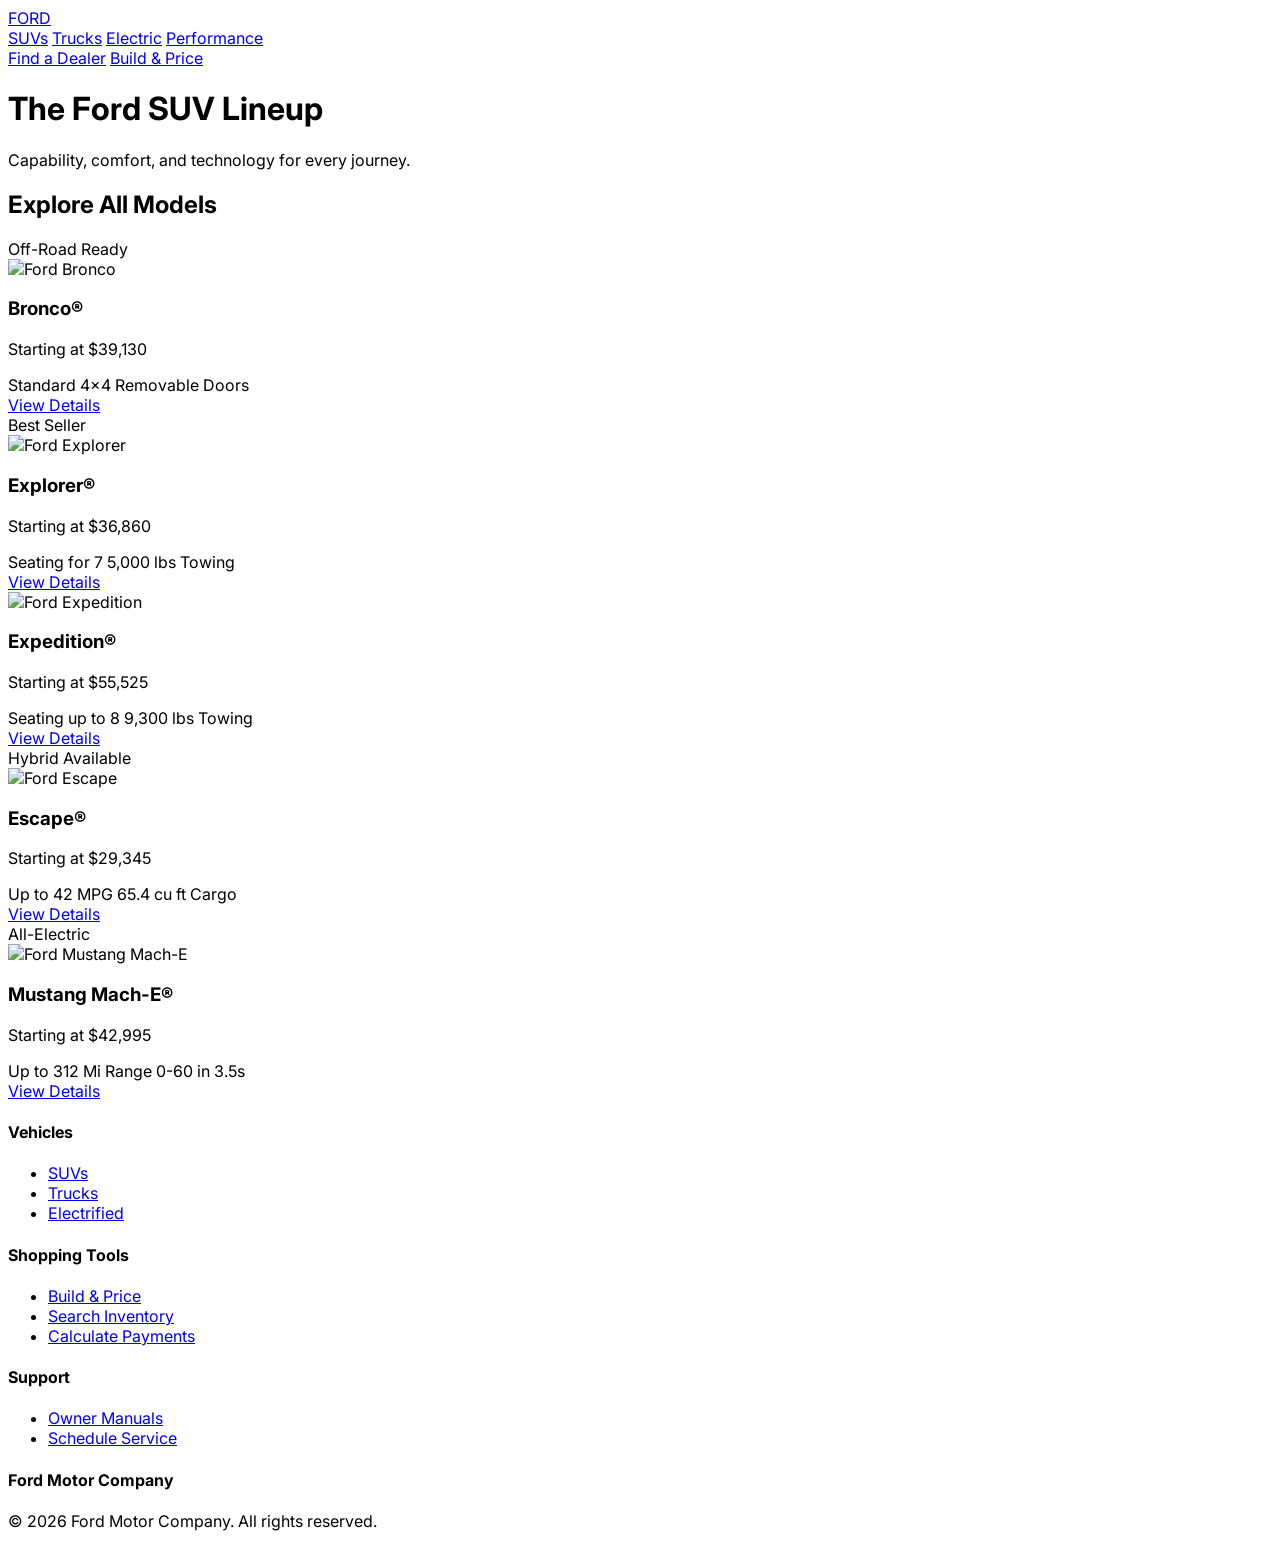
==== suvs.html @ 111056d7 "Update suvs.html" ====
<!DOCTYPE html>
<html lang="en">
<head>
    <meta charset="UTF-8">
    <meta name="viewport" content="width=device-width, initial-scale=1.0">
    <title>Ford SUVs | Built for Adventure</title>
    <script src="https://cdn.tailwindcss.com"></script>
    <link rel="stylesheet" href="styles.css">
    <link href="https://fonts.googleapis.com/css2?family=Inter:wght@400;600;800&display=swap" rel="stylesheet">
    <style>
        body { font-family: 'Inter', sans-serif; }
    </style>
</head>
<body class="bg-gray-50 antialiased overflow-x-hidden">

    <nav id="navbar" class="fixed w-full z-50 transition-all duration-300 bg-transparent text-white py-4 px-8">
        <div class="max-w-7xl mx-auto flex justify-between items-center">
            <a href="index.html" class="text-2xl font-black tracking-tighter uppercase cursor-pointer">FORD</a>
            <div class="hidden md:flex space-x-8 font-semibold text-sm">
                <a href="suvs.html" class="text-blue-400 transition">SUVs</a>
                <a href="index.html#vehicles" class="hover:text-blue-400 transition">Trucks</a>
                <a href="#" class="hover:text-blue-400 transition">Electric</a>
                <a href="#" class="hover:text-blue-400 transition">Performance</a>
            </div>
            <div class="space-x-4">
                <a href="#" class="hidden md:inline-block font-semibold text-sm hover:text-blue-400 transition">Find a Dealer</a>
                <a href="#" class="bg-blue-700 hover:bg-blue-600 text-white px-6 py-2 rounded font-bold transition">Build & Price</a>
            </div>
        </div>
    </nav>

    <header class="relative h-[60vh] flex items-center justify-center text-center overflow-hidden">
        <div class="absolute inset-0 z-0 bg-cover bg-center bg-no-repeat hero-zoom" style="background-image: url('https://upload.wikimedia.org/wikipedia/commons/thumb/1/11/2021_Ford_Bronco_Outer_Banks_in_Cyber_Orange%2C_front_right.jpg/1200px-2021_Ford_Bronco_Outer_Banks_in_Cyber_Orange%2C_front_right.jpg');"></div>
        <div class="absolute inset-0 bg-black bg-opacity-60 z-10"></div> 
        
        <div class="relative z-20 text-white max-w-4xl px-4 fade-in-up mt-16">
            <h1 class="text-5xl md:text-6xl font-black uppercase tracking-tight mb-4">The Ford SUV Lineup</h1>
            <p class="text-lg md:text-xl text-gray-200">Capability, comfort, and technology for every journey.</p>
        </div>
    </header>

    <section class="py-20 px-8 max-w-7xl mx-auto">
        <div class="mb-12 border-b-2 border-gray-200 pb-4">
            <h2 class="text-3xl font-black text-gray-900 uppercase">Explore All Models</h2>
        </div>

        <div class="grid grid-cols-1 md:grid-cols-3 gap-8">
            
            <div class="bg-white rounded-lg shadow-lg overflow-hidden group">
                <div class="h-64 overflow-hidden bg-gray-200 relative">
                    <div class="absolute top-4 left-4 bg-orange-600 text-white text-xs font-bold px-3 py-1 rounded uppercase z-10">Off-Road Ready</div>
                    <img src="https://upload.wikimedia.org/wikipedia/commons/thumb/1/11/2021_Ford_Bronco_Outer_Banks_in_Cyber_Orange%2C_front_right.jpg/800px-2021_Ford_Bronco_Outer_Banks_in_Cyber_Orange%2C_front_right.jpg" alt="Ford Bronco" class="w-full h-full object-cover group-hover:scale-105 transition duration-500">
                </div>
                <div class="p-6">
                    <h3 class="text-2xl font-bold mb-1">Bronco®</h3>
                    <p class="text-gray-500 text-sm mb-4">Starting at $39,130</p>
                    <div class="flex justify-between text-sm font-semibold text-gray-700 border-t border-b py-3 mb-4">
                        <span>Standard 4x4</span>
                        <span>Removable Doors</span>
                    </div>
                    <a href="#" class="block w-full text-center bg-gray-900 hover:bg-black text-white py-3 rounded font-bold transition">View Details</a>
                </div>
            </div>

            <div class="bg-white rounded-lg shadow-lg overflow-hidden group">
                <div class="h-64 overflow-hidden bg-gray-200 relative">
                    <div class="absolute top-4 left-4 bg-blue-700 text-white text-xs font-bold px-3 py-1 rounded uppercase z-10">Best Seller</div>
                    <img src="https://upload.wikimedia.org/wikipedia/commons/thumb/8/87/2020_Ford_Explorer_XLT_Front_2.jpg/800px-2020_Ford_Explorer_XLT_Front_2.jpg" alt="Ford Explorer" class="w-full h-full object-cover group-hover:scale-105 transition duration-500">
                </div>
                <div class="p-6">
                    <h3 class="text-2xl font-bold mb-1">Explorer®</h3>
                    <p class="text-gray-500 text-sm mb-4">Starting at $36,860</p>
                    <div class="flex justify-between text-sm font-semibold text-gray-700 border-t border-b py-3 mb-4">
                        <span>Seating for 7</span>
                        <span>5,000 lbs Towing</span>
                    </div>
                    <a href="#" class="block w-full text-center bg-gray-900 hover:bg-black text-white py-3 rounded font-bold transition">View Details</a>
                </div>
            </div>

            <div class="bg-white rounded-lg shadow-lg overflow-hidden group">
                <div class="h-64 overflow-hidden bg-gray-200">
                    <img src="https://upload.wikimedia.org/wikipedia/commons/thumb/c/ca/2018_Ford_Expedition_Max_Limited.jpg/800px-2018_Ford_Expedition_Max_Limited.jpg" alt="Ford Expedition" class="w-full h-full object-cover group-hover:scale-105 transition duration-500">
                </div>
                <div class="p-6">
                    <h3 class="text-2xl font-bold mb-1">Expedition®</h3>
                    <p class="text-gray-500 text-sm mb-4">Starting at $55,525</p>
                    <div class="flex justify-between text-sm font-semibold text-gray-700 border-t border-b py-3 mb-4">
                        <span>Seating up to 8</span>
                        <span>9,300 lbs Towing</span>
                    </div>
                    <a href="#" class="block w-full text-center bg-gray-900 hover:bg-black text-white py-3 rounded font-bold transition">View Details</a>
                </div>
            </div>

            <div class="bg-white rounded-lg shadow-lg overflow-hidden group">
                <div class="h-64 overflow-hidden bg-gray-200 relative">
                    <div class="absolute top-4 left-4 bg-green-600 text-white text-xs font-bold px-3 py-1 rounded uppercase z-10">Hybrid Available</div>
                    <img src="https://upload.wikimedia.org/wikipedia/commons/thumb/4/4b/2020_Ford_Escape_Titanium_AWD%2C_Front_Left%2C_10-18-2020.jpg/800px-2020_Ford_Escape_Titanium_AWD%2C_Front_Left%2C_10-18-2020.jpg" alt="Ford Escape" class="w-full h-full object-cover group-hover:scale-105 transition duration-500">
                </div>
                <div class="p-6">
                    <h3 class="text-2xl font-bold mb-1">Escape®</h3>
                    <p class="text-gray-500 text-sm mb-4">Starting at $29,345</p>
                    <div class="flex justify-between text-sm font-semibold text-gray-700 border-t border-b py-3 mb-4">
                        <span>Up to 42 MPG</span>
                        <span>65.4 cu ft Cargo</span>
                    </div>
                    <a href="#" class="block w-full text-center bg-gray-900 hover:bg-black text-white py-3 rounded font-bold transition">View Details</a>
                </div>
            </div>

            <div class="bg-white rounded-lg shadow-lg overflow-hidden group">
                <div class="h-64 overflow-hidden bg-gray-200 relative">
                    <div class="absolute top-4 left-4 bg-blue-500 text-white text-xs font-bold px-3 py-1 rounded uppercase z-10">All-Electric</div>
                    <img src="https://upload.wikimedia.org/wikipedia/commons/thumb/9/91/2021_Ford_Mustang_Mach-E_First_Edition_AWD%2C_front_11.6.21.jpg/800px-2021_Ford_Mustang_Mach-E_First_Edition_AWD%2C_front_11.6.21.jpg" alt="Ford Mustang Mach-E" class="w-full h-full object-cover group-hover:scale-105 transition duration-500">
                </div>
                <div class="p-6">
                    <h3 class="text-2xl font-bold mb-1">Mustang Mach-E®</h3>
                    <p class="text-gray-500 text-sm mb-4">Starting at $42,995</p>
                    <div class="flex justify-between text-sm font-semibold text-gray-700 border-t border-b py-3 mb-4">
                        <span>Up to 312 Mi Range</span>
                        <span>0-60 in 3.5s</span>
                    </div>
                    <a href="#" class="block w-full text-center bg-gray-900 hover:bg-black text-white py-3 rounded font-bold transition">View Details</a>
                </div>
            </div>

        </div>
    </section>

    <footer class="bg-black text-white py-12 px-8">
        <div class="max-w-7xl mx-auto grid grid-cols-1 md:grid-cols-4 gap-8 mb-8 text-sm">
            <div>
                <h4 class="font-bold mb-4 uppercase text-gray-400">Vehicles</h4>
                <ul class="space-y-2">
                    <li><a href="suvs.html" class="hover:text-blue-400">SUVs</a></li>
                    <li><a href="index.html#vehicles" class="hover:text-blue-400">Trucks</a></li>
                    <li><a href="#" class="hover:text-blue-400">Electrified</a></li>
                </ul>
            </div>
            <div>
                <h4 class="font-bold mb-4 uppercase text-gray-400">Shopping Tools</h4>
                <ul class="space-y-2">
                    <li><a href="#" class="hover:text-blue-400">Build & Price</a></li>
                    <li><a href="#" class="hover:text-blue-400">Search Inventory</a></li>
                    <li><a href="#" class="hover:text-blue-400">Calculate Payments</a></li>
                </ul>
            </div>
            <div>
                <h4 class="font-bold mb-4 uppercase text-gray-400">Support</h4>
                <ul class="space-y-2">
                    <li><a href="#" class="hover:text-blue-400">Owner Manuals</a></li>
                    <li><a href="#" class="hover:text-blue-400">Schedule Service</a></li>
                </ul>
            </div>
            <div>
                <h4 class="font-bold mb-4 uppercase text-gray-400">Ford Motor Company</h4>
                <p class="text-gray-400">© 2026 Ford Motor Company. All rights reserved.</p>
            </div>
        </div>
    </footer>

    <script src="script.js"></script>
</body>
</html>
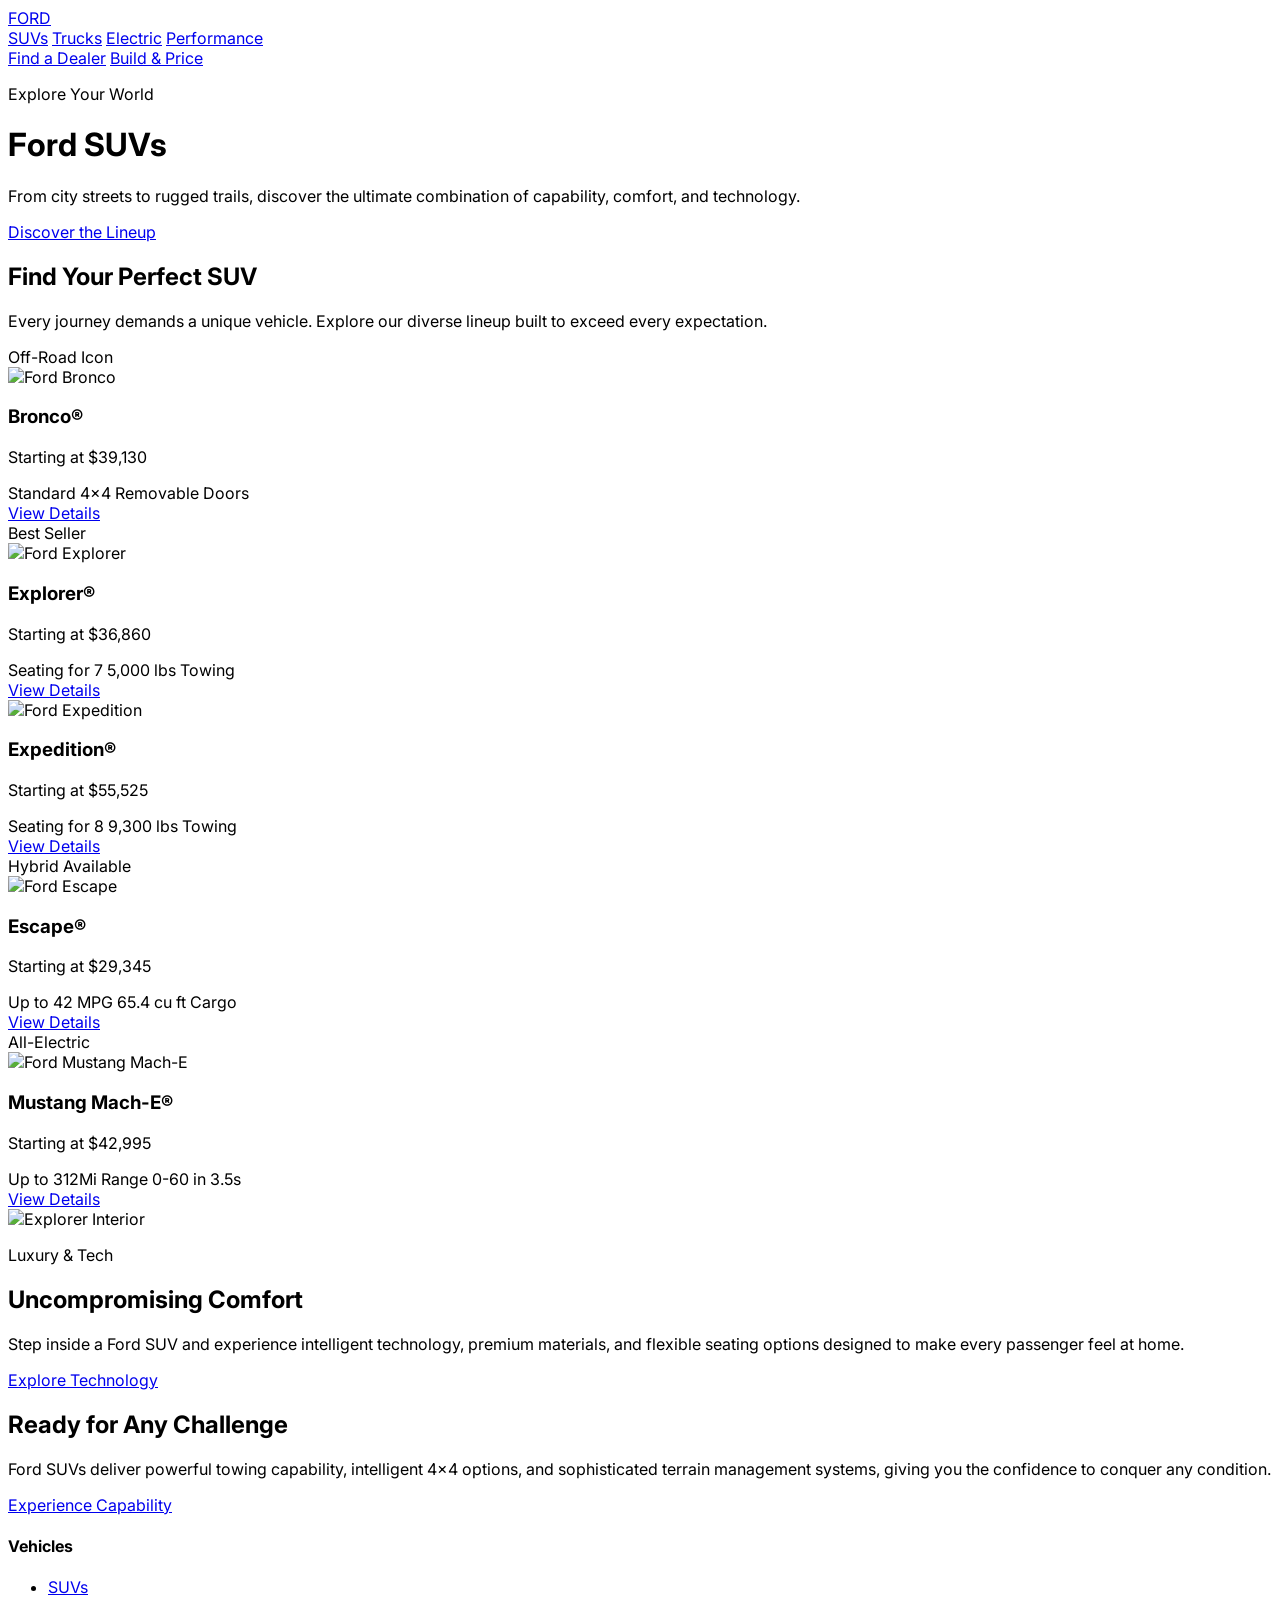
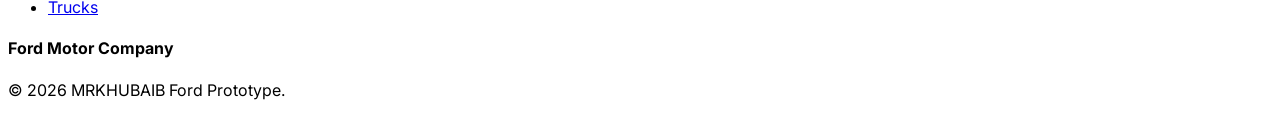
==== commit 979e38ce: "Update suvs.html" ====
--- a/suvs.html
+++ b/suvs.html
@@ -29,137 +29,146 @@
         </div>
     </nav>
 
-    <header class="relative h-[60vh] flex items-center justify-center text-center overflow-hidden">
-        <div class="absolute inset-0 z-0 bg-cover bg-center bg-no-repeat hero-zoom" style="background-image: url('https://upload.wikimedia.org/wikipedia/commons/thumb/1/11/2021_Ford_Bronco_Outer_Banks_in_Cyber_Orange%2C_front_right.jpg/1200px-2021_Ford_Bronco_Outer_Banks_in_Cyber_Orange%2C_front_right.jpg');"></div>
-        <div class="absolute inset-0 bg-black bg-opacity-60 z-10"></div> 
+    <header class="relative h-screen flex items-center justify-center text-center overflow-hidden">
+        <div class="absolute inset-0 z-0 bg-cover bg-center bg-no-repeat hero-zoom" style="background-image: url('images/hero.jpg'); background-color: #111;"></div>
+        <div class="absolute inset-0 bg-black bg-opacity-70 z-10"></div> 
         
         <div class="relative z-20 text-white max-w-4xl px-4 fade-in-up mt-16">
-            <h1 class="text-5xl md:text-6xl font-black uppercase tracking-tight mb-4">The Ford SUV Lineup</h1>
-            <p class="text-lg md:text-xl text-gray-200">Capability, comfort, and technology for every journey.</p>
+            <p class="text-blue-400 font-bold uppercase tracking-widest text-sm mb-3">Explore Your World</p>
+            <h1 class="text-6xl md:text-8xl font-black uppercase tracking-tight mb-4 leading-tight">Ford SUVs</h1>
+            <p class="text-lg md:text-2xl text-gray-200 mb-10 max-w-xl mx-auto">From city streets to rugged trails, discover the ultimate combination of capability, comfort, and technology.</p>
+            <a href="#catalog" class="inline-block border-2 border-white hover:bg-white hover:text-black text-white px-10 py-4 rounded-full font-bold text-lg transition">Discover the Lineup</a>
         </div>
     </header>
 
-    <section class="py-20 px-8 max-w-7xl mx-auto">
-        <div class="mb-12 border-b-2 border-gray-200 pb-4">
-            <h2 class="text-3xl font-black text-gray-900 uppercase">Explore All Models</h2>
+    <section id="catalog" class="py-24 px-8 max-w-7xl mx-auto">
+        <div class="mb-16 text-center max-w-2xl mx-auto">
+            <h2 class="text-4xl font-black text-gray-900 uppercase">Find Your Perfect SUV</h2>
+            <p class="text-gray-600 mt-3 text-lg">Every journey demands a unique vehicle. Explore our diverse lineup built to exceed every expectation.</p>
         </div>
 
-        <div class="grid grid-cols-1 md:grid-cols-3 gap-8">
+        <div class="grid grid-cols-1 md:grid-cols-2 lg:grid-cols-3 gap-10">
             
-            <div class="bg-white rounded-lg shadow-lg overflow-hidden group">
-                <div class="h-64 overflow-hidden bg-gray-200 relative">
-                    <div class="absolute top-4 left-4 bg-orange-600 text-white text-xs font-bold px-3 py-1 rounded uppercase z-10">Off-Road Ready</div>
-                    <img src="https://upload.wikimedia.org/wikipedia/commons/thumb/1/11/2021_Ford_Bronco_Outer_Banks_in_Cyber_Orange%2C_front_right.jpg/800px-2021_Ford_Bronco_Outer_Banks_in_Cyber_Orange%2C_front_right.jpg" alt="Ford Bronco" class="w-full h-full object-cover group-hover:scale-105 transition duration-500">
+            <div class="bg-white rounded-lg shadow-xl overflow-hidden border-t-4 border-blue-700 transform hover:shadow-2xl hover:-translate-y-1 transition duration-300 group">
+                <div class="h-64 overflow-hidden relative bg-gray-200">
+                    <div class="absolute top-4 left-4 bg-orange-600 text-white text-xs font-bold px-3 py-1 rounded uppercase z-10">Off-Road Icon</div>
+                    <img src="images/bronco.jpg" alt="Ford Bronco" class="w-full h-full object-cover group-hover:scale-105 transition duration-500">
                 </div>
-                <div class="p-6">
-                    <h3 class="text-2xl font-bold mb-1">Bronco®</h3>
+                <div class="p-8">
+                    <h3 class="text-2xl font-black text-gray-950 mb-1">Bronco®</h3>
                     <p class="text-gray-500 text-sm mb-4">Starting at $39,130</p>
-                    <div class="flex justify-between text-sm font-semibold text-gray-700 border-t border-b py-3 mb-4">
-                        <span>Standard 4x4</span>
-                        <span>Removable Doors</span>
+                    <div class="grid grid-cols-2 gap-x-4 gap-y-3 text-sm font-semibold text-gray-700 py-4 border-t border-gray-100 mb-6">
+                        <span class="flex items-center">Standard 4x4</span>
+                        <span class="flex items-center">Removable Doors</span>
                     </div>
                     <a href="#" class="block w-full text-center bg-gray-900 hover:bg-black text-white py-3 rounded font-bold transition">View Details</a>
                 </div>
             </div>
 
-            <div class="bg-white rounded-lg shadow-lg overflow-hidden group">
-                <div class="h-64 overflow-hidden bg-gray-200 relative">
+            <div class="bg-white rounded-lg shadow-xl overflow-hidden border-t-4 border-blue-700 transform hover:shadow-2xl hover:-translate-y-1 transition duration-300 group">
+                <div class="h-64 overflow-hidden relative bg-gray-200">
                     <div class="absolute top-4 left-4 bg-blue-700 text-white text-xs font-bold px-3 py-1 rounded uppercase z-10">Best Seller</div>
-                    <img src="https://upload.wikimedia.org/wikipedia/commons/thumb/8/87/2020_Ford_Explorer_XLT_Front_2.jpg/800px-2020_Ford_Explorer_XLT_Front_2.jpg" alt="Ford Explorer" class="w-full h-full object-cover group-hover:scale-105 transition duration-500">
+                    <img src="images/explorer.jpg" alt="Ford Explorer" class="w-full h-full object-cover group-hover:scale-105 transition duration-500">
                 </div>
-                <div class="p-6">
-                    <h3 class="text-2xl font-bold mb-1">Explorer®</h3>
+                <div class="p-8">
+                    <h3 class="text-2xl font-black text-gray-950 mb-1">Explorer®</h3>
                     <p class="text-gray-500 text-sm mb-4">Starting at $36,860</p>
-                    <div class="flex justify-between text-sm font-semibold text-gray-700 border-t border-b py-3 mb-4">
-                        <span>Seating for 7</span>
-                        <span>5,000 lbs Towing</span>
+                    <div class="grid grid-cols-2 gap-x-4 gap-y-3 text-sm font-semibold text-gray-700 py-4 border-t border-gray-100 mb-6">
+                        <span class="flex items-center">Seating for 7</span>
+                        <span class="flex items-center">5,000 lbs Towing</span>
                     </div>
                     <a href="#" class="block w-full text-center bg-gray-900 hover:bg-black text-white py-3 rounded font-bold transition">View Details</a>
                 </div>
             </div>
 
-            <div class="bg-white rounded-lg shadow-lg overflow-hidden group">
-                <div class="h-64 overflow-hidden bg-gray-200">
-                    <img src="https://upload.wikimedia.org/wikipedia/commons/thumb/c/ca/2018_Ford_Expedition_Max_Limited.jpg/800px-2018_Ford_Expedition_Max_Limited.jpg" alt="Ford Expedition" class="w-full h-full object-cover group-hover:scale-105 transition duration-500">
+            <div class="bg-white rounded-lg shadow-xl overflow-hidden border-t-4 border-blue-700 transform hover:shadow-2xl hover:-translate-y-1 transition duration-300 group">
+                <div class="h-64 overflow-hidden relative bg-gray-200">
+                    <img src="images/expedition.jpg" alt="Ford Expedition" class="w-full h-full object-cover group-hover:scale-105 transition duration-500">
                 </div>
-                <div class="p-6">
-                    <h3 class="text-2xl font-bold mb-1">Expedition®</h3>
+                <div class="p-8">
+                    <h3 class="text-2xl font-black text-gray-950 mb-1">Expedition®</h3>
                     <p class="text-gray-500 text-sm mb-4">Starting at $55,525</p>
-                    <div class="flex justify-between text-sm font-semibold text-gray-700 border-t border-b py-3 mb-4">
-                        <span>Seating up to 8</span>
-                        <span>9,300 lbs Towing</span>
+                    <div class="grid grid-cols-2 gap-x-4 gap-y-3 text-sm font-semibold text-gray-700 py-4 border-t border-gray-100 mb-6">
+                        <span class="flex items-center">Seating for 8</span>
+                        <span class="flex items-center">9,300 lbs Towing</span>
                     </div>
                     <a href="#" class="block w-full text-center bg-gray-900 hover:bg-black text-white py-3 rounded font-bold transition">View Details</a>
                 </div>
             </div>
 
-            <div class="bg-white rounded-lg shadow-lg overflow-hidden group">
-                <div class="h-64 overflow-hidden bg-gray-200 relative">
+            <div class="bg-white rounded-lg shadow-xl overflow-hidden border-t-4 border-blue-700 transform hover:shadow-2xl hover:-translate-y-1 transition duration-300 group">
+                <div class="h-64 overflow-hidden relative bg-gray-200">
                     <div class="absolute top-4 left-4 bg-green-600 text-white text-xs font-bold px-3 py-1 rounded uppercase z-10">Hybrid Available</div>
-                    <img src="https://upload.wikimedia.org/wikipedia/commons/thumb/4/4b/2020_Ford_Escape_Titanium_AWD%2C_Front_Left%2C_10-18-2020.jpg/800px-2020_Ford_Escape_Titanium_AWD%2C_Front_Left%2C_10-18-2020.jpg" alt="Ford Escape" class="w-full h-full object-cover group-hover:scale-105 transition duration-500">
+                    <img src="images/escape.jpg" alt="Ford Escape" class="w-full h-full object-cover group-hover:scale-105 transition duration-500">
                 </div>
-                <div class="p-6">
-                    <h3 class="text-2xl font-bold mb-1">Escape®</h3>
+                <div class="p-8">
+                    <h3 class="text-2xl font-black text-gray-950 mb-1">Escape®</h3>
                     <p class="text-gray-500 text-sm mb-4">Starting at $29,345</p>
-                    <div class="flex justify-between text-sm font-semibold text-gray-700 border-t border-b py-3 mb-4">
-                        <span>Up to 42 MPG</span>
-                        <span>65.4 cu ft Cargo</span>
+                    <div class="grid grid-cols-2 gap-x-4 gap-y-3 text-sm font-semibold text-gray-700 py-4 border-t border-gray-100 mb-6">
+                        <span class="flex items-center">Up to 42 MPG</span>
+                        <span class="flex items-center">65.4 cu ft Cargo</span>
                     </div>
                     <a href="#" class="block w-full text-center bg-gray-900 hover:bg-black text-white py-3 rounded font-bold transition">View Details</a>
                 </div>
             </div>
 
-            <div class="bg-white rounded-lg shadow-lg overflow-hidden group">
-                <div class="h-64 overflow-hidden bg-gray-200 relative">
+            <div class="bg-white rounded-lg shadow-xl overflow-hidden border-t-4 border-blue-700 transform hover:shadow-2xl hover:-translate-y-1 transition duration-300 group">
+                <div class="h-64 overflow-hidden relative bg-gray-200">
                     <div class="absolute top-4 left-4 bg-blue-500 text-white text-xs font-bold px-3 py-1 rounded uppercase z-10">All-Electric</div>
-                    <img src="https://upload.wikimedia.org/wikipedia/commons/thumb/9/91/2021_Ford_Mustang_Mach-E_First_Edition_AWD%2C_front_11.6.21.jpg/800px-2021_Ford_Mustang_Mach-E_First_Edition_AWD%2C_front_11.6.21.jpg" alt="Ford Mustang Mach-E" class="w-full h-full object-cover group-hover:scale-105 transition duration-500">
+                    <img src="images/mache.jpg" alt="Ford Mustang Mach-E" class="w-full h-full object-cover group-hover:scale-105 transition duration-500">
                 </div>
-                <div class="p-6">
-                    <h3 class="text-2xl font-bold mb-1">Mustang Mach-E®</h3>
+                <div class="p-8">
+                    <h3 class="text-2xl font-black text-gray-950 mb-1">Mustang Mach-E®</h3>
                     <p class="text-gray-500 text-sm mb-4">Starting at $42,995</p>
-                    <div class="flex justify-between text-sm font-semibold text-gray-700 border-t border-b py-3 mb-4">
-                        <span>Up to 312 Mi Range</span>
-                        <span>0-60 in 3.5s</span>
+                    <div class="grid grid-cols-2 gap-x-4 gap-y-3 text-sm font-semibold text-gray-700 py-4 border-t border-gray-100 mb-6">
+                        <span class="flex items-center">Up to 312Mi Range</span>
+                        <span class="flex items-center">0-60 in 3.5s</span>
                     </div>
                     <a href="#" class="block w-full text-center bg-gray-900 hover:bg-black text-white py-3 rounded font-bold transition">View Details</a>
                 </div>
             </div>
-
         </div>
     </section>
 
-    <footer class="bg-black text-white py-12 px-8">
-        <div class="max-w-7xl mx-auto grid grid-cols-1 md:grid-cols-4 gap-8 mb-8 text-sm">
+    <section class="py-24 px-8 bg-gray-950 text-white">
+        <div class="max-w-7xl mx-auto flex flex-col md:flex-row gap-12 items-center">
+            <div class="md:w-1/2 overflow-hidden rounded-xl shadow-2xl bg-gray-800 h-96">
+                <img src="images/interior.jpg" alt="Explorer Interior" class="w-full h-full object-cover transition duration-500 hover:scale-105">
+            </div>
+            <div class="md:w-1/2">
+                <p class="text-blue-400 font-bold uppercase tracking-widest text-sm mb-2">Luxury & Tech</p>
+                <h2 class="text-4xl md:text-5xl font-black uppercase tracking-tight mb-4">Uncompromising Comfort</h2>
+                <p class="text-gray-300 text-lg mb-8">Step inside a Ford SUV and experience intelligent technology, premium materials, and flexible seating options designed to make every passenger feel at home.</p>
+                <a href="#" class="inline-block border-2 border-white hover:bg-white hover:text-black text-white px-8 py-4 rounded-full font-bold text-lg transition">Explore Technology</a>
+            </div>
+        </div>
+    </section>
+
+    <section class="relative py-32 px-8 overflow-hidden">
+         <div class="absolute inset-0 z-0 bg-cover bg-center bg-no-repeat hero-zoom" style="background-image: url('images/performance.jpg'); background-color: #222;"></div>
+         <div class="absolute inset-0 bg-gray-950 bg-opacity-75 z-10"></div>
+         <div class="relative z-20 text-white max-w-4xl mx-auto text-center px-4 fade-in-up">
+            <h2 class="text-5xl md:text-6xl font-black uppercase tracking-tight mb-6">Ready for Any Challenge</h2>
+            <p class="text-gray-200 text-xl mb-12 max-w-2xl mx-auto">Ford SUVs deliver powerful towing capability, intelligent 4x4 options, and sophisticated terrain management systems, giving you the confidence to conquer any condition.</p>
+            <a href="#" class="bg-white hover:bg-gray-200 text-gray-950 px-10 py-4 rounded-full font-bold text-lg transition shadow-xl">Experience Capability</a>
+        </div>
+    </section>
+
+    <footer class="bg-black text-white py-16 px-8">
+        <div class="max-w-7xl mx-auto grid grid-cols-1 md:grid-cols-4 gap-8 mb-12 text-sm">
             <div>
                 <h4 class="font-bold mb-4 uppercase text-gray-400">Vehicles</h4>
                 <ul class="space-y-2">
                     <li><a href="suvs.html" class="hover:text-blue-400">SUVs</a></li>
                     <li><a href="index.html#vehicles" class="hover:text-blue-400">Trucks</a></li>
-                    <li><a href="#" class="hover:text-blue-400">Electrified</a></li>
-                </ul>
-            </div>
-            <div>
-                <h4 class="font-bold mb-4 uppercase text-gray-400">Shopping Tools</h4>
-                <ul class="space-y-2">
-                    <li><a href="#" class="hover:text-blue-400">Build & Price</a></li>
-                    <li><a href="#" class="hover:text-blue-400">Search Inventory</a></li>
-                    <li><a href="#" class="hover:text-blue-400">Calculate Payments</a></li>
-                </ul>
-            </div>
-            <div>
-                <h4 class="font-bold mb-4 uppercase text-gray-400">Support</h4>
-                <ul class="space-y-2">
-                    <li><a href="#" class="hover:text-blue-400">Owner Manuals</a></li>
-                    <li><a href="#" class="hover:text-blue-400">Schedule Service</a></li>
                 </ul>
             </div>
             <div>
                 <h4 class="font-bold mb-4 uppercase text-gray-400">Ford Motor Company</h4>
-                <p class="text-gray-400">© 2026 Ford Motor Company. All rights reserved.</p>
+                <p class="text-gray-400 mt-2">© 2026 MRKHUBAIB Ford Prototype.</p>
             </div>
         </div>
     </footer>
-
     <script src="script.js"></script>
 </body>
 </html>
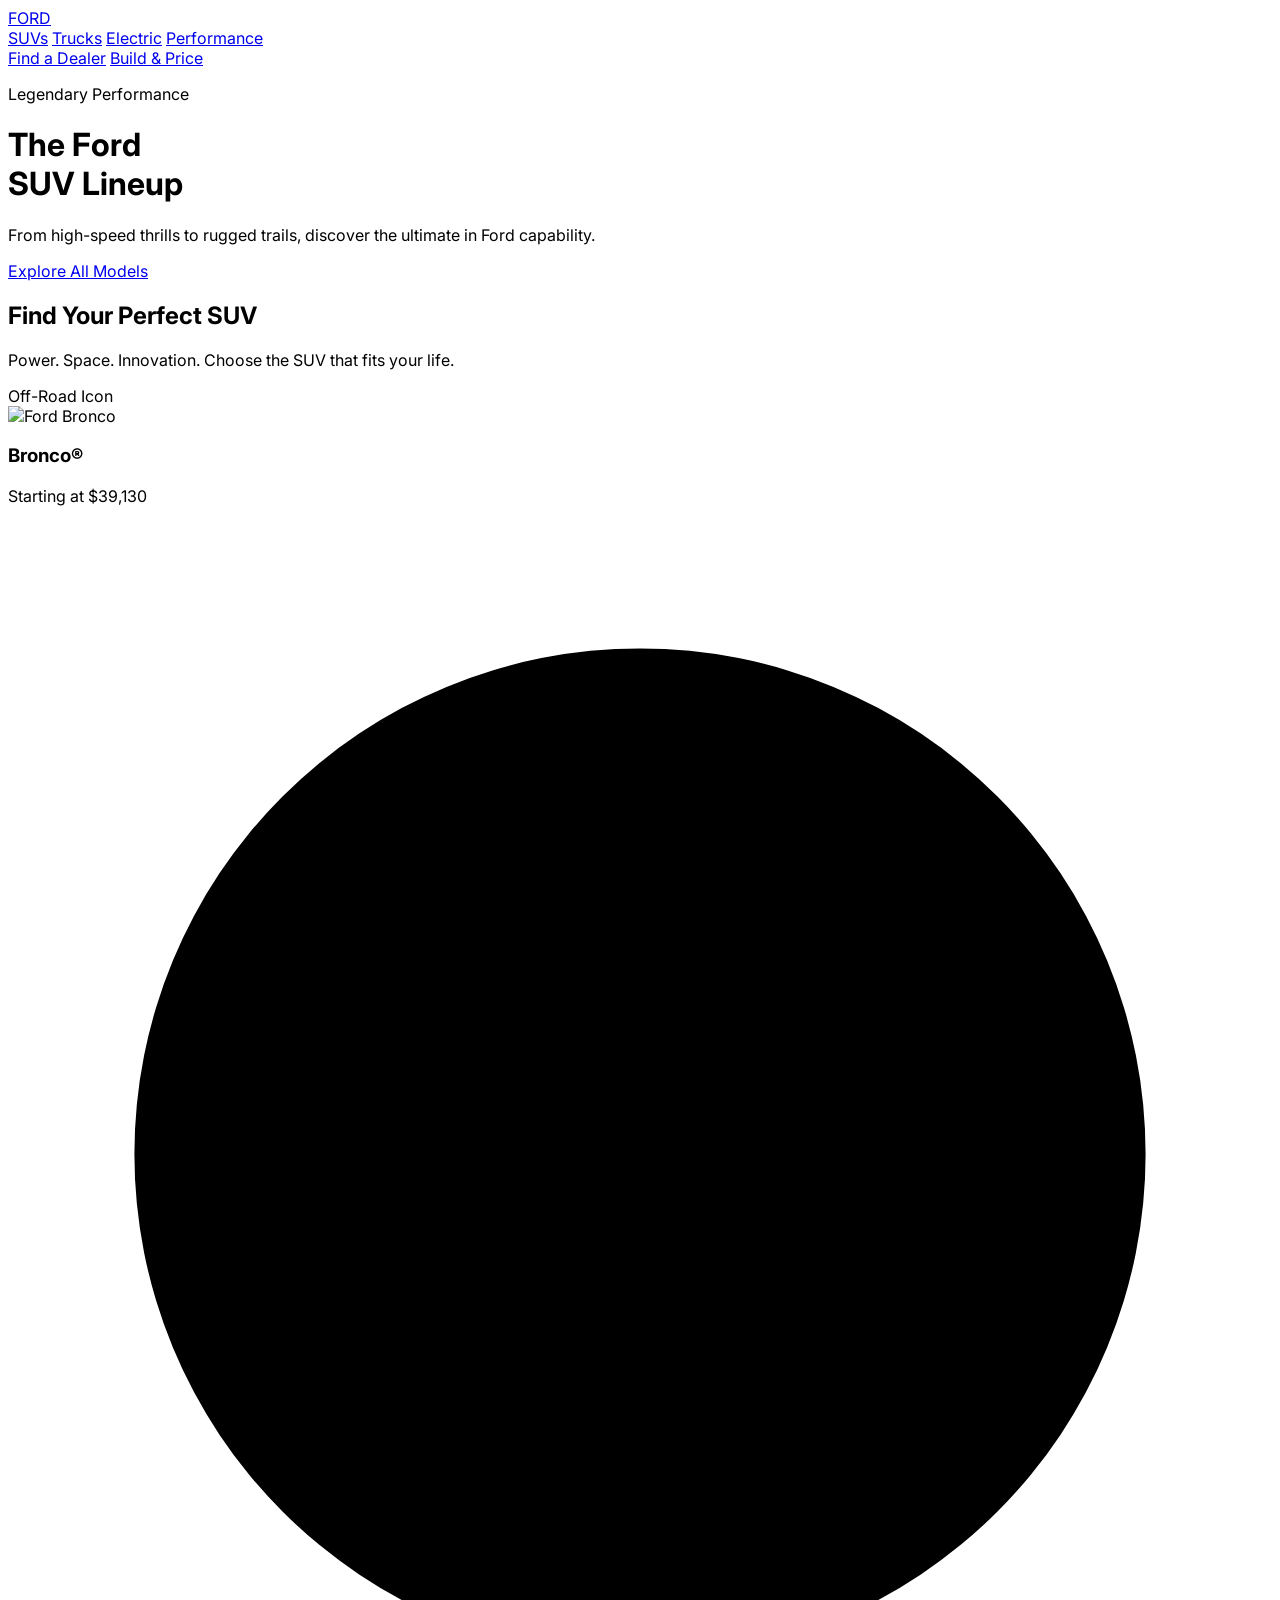
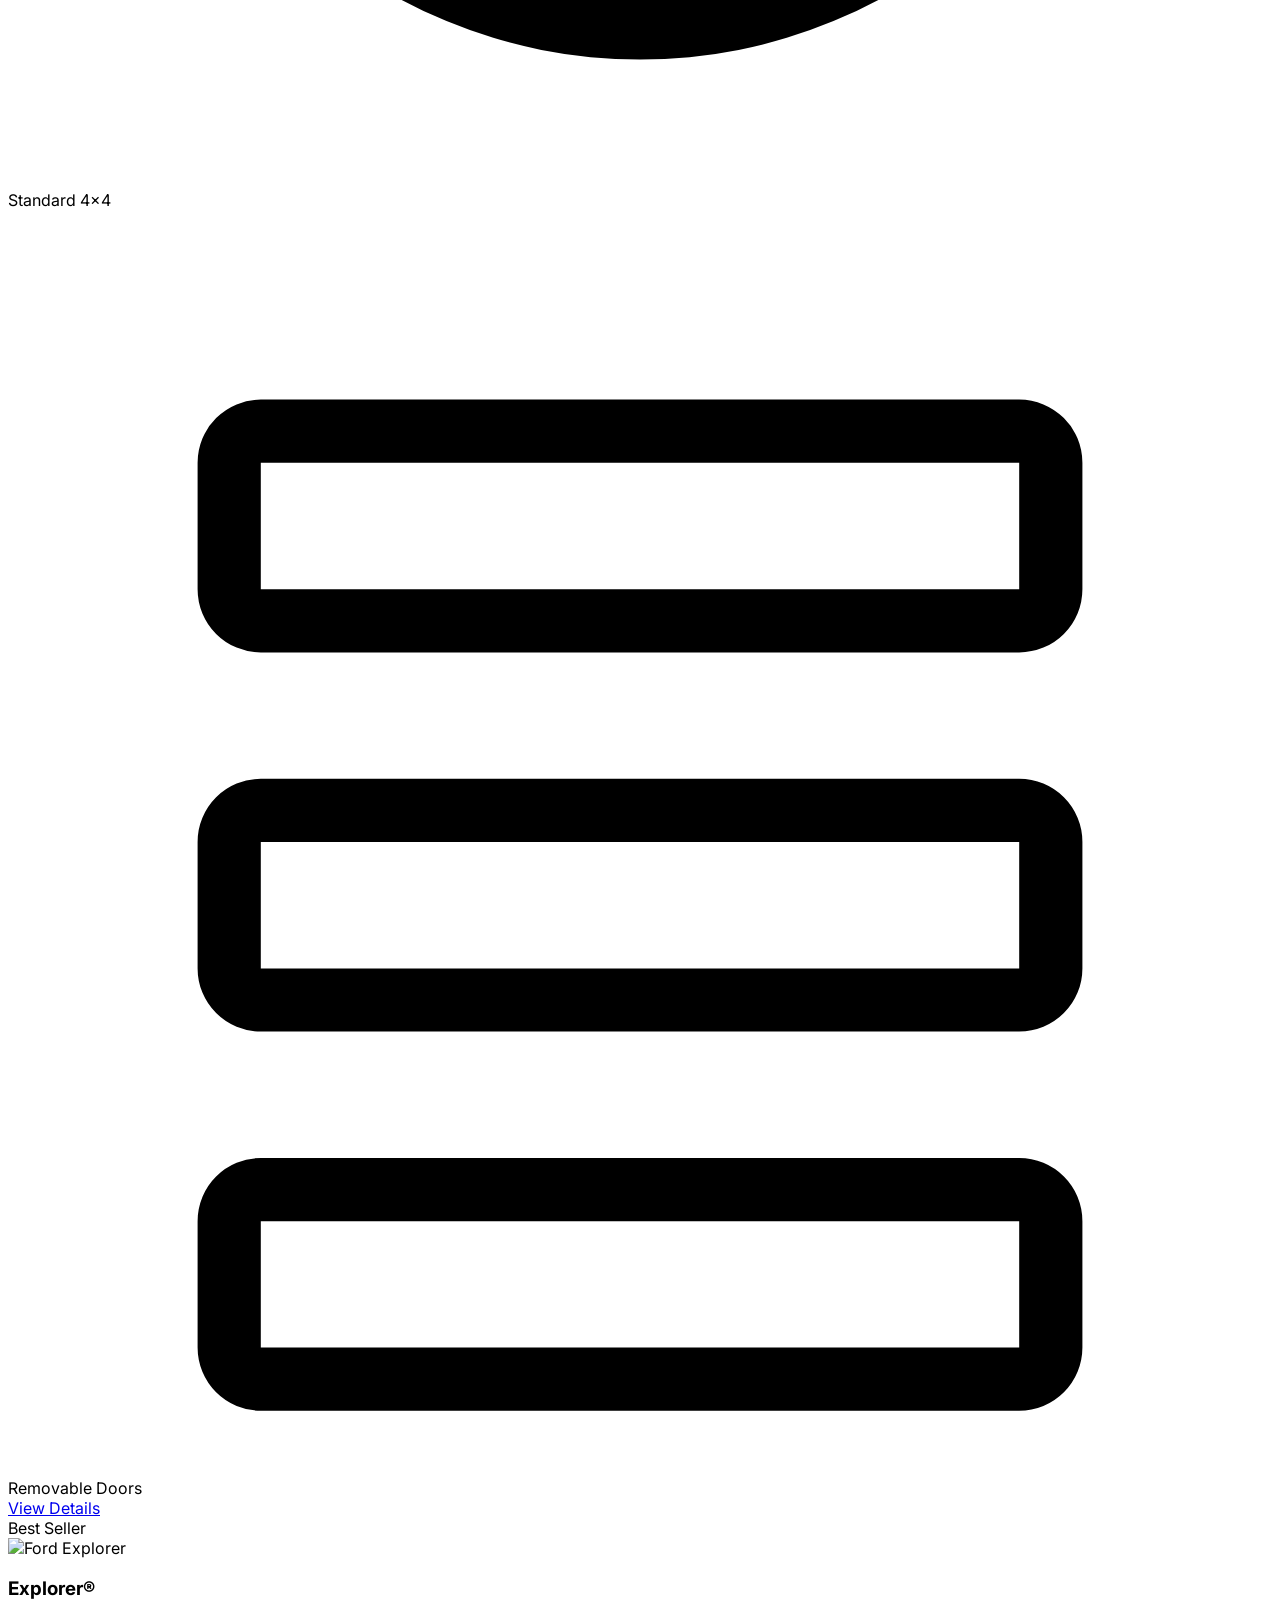
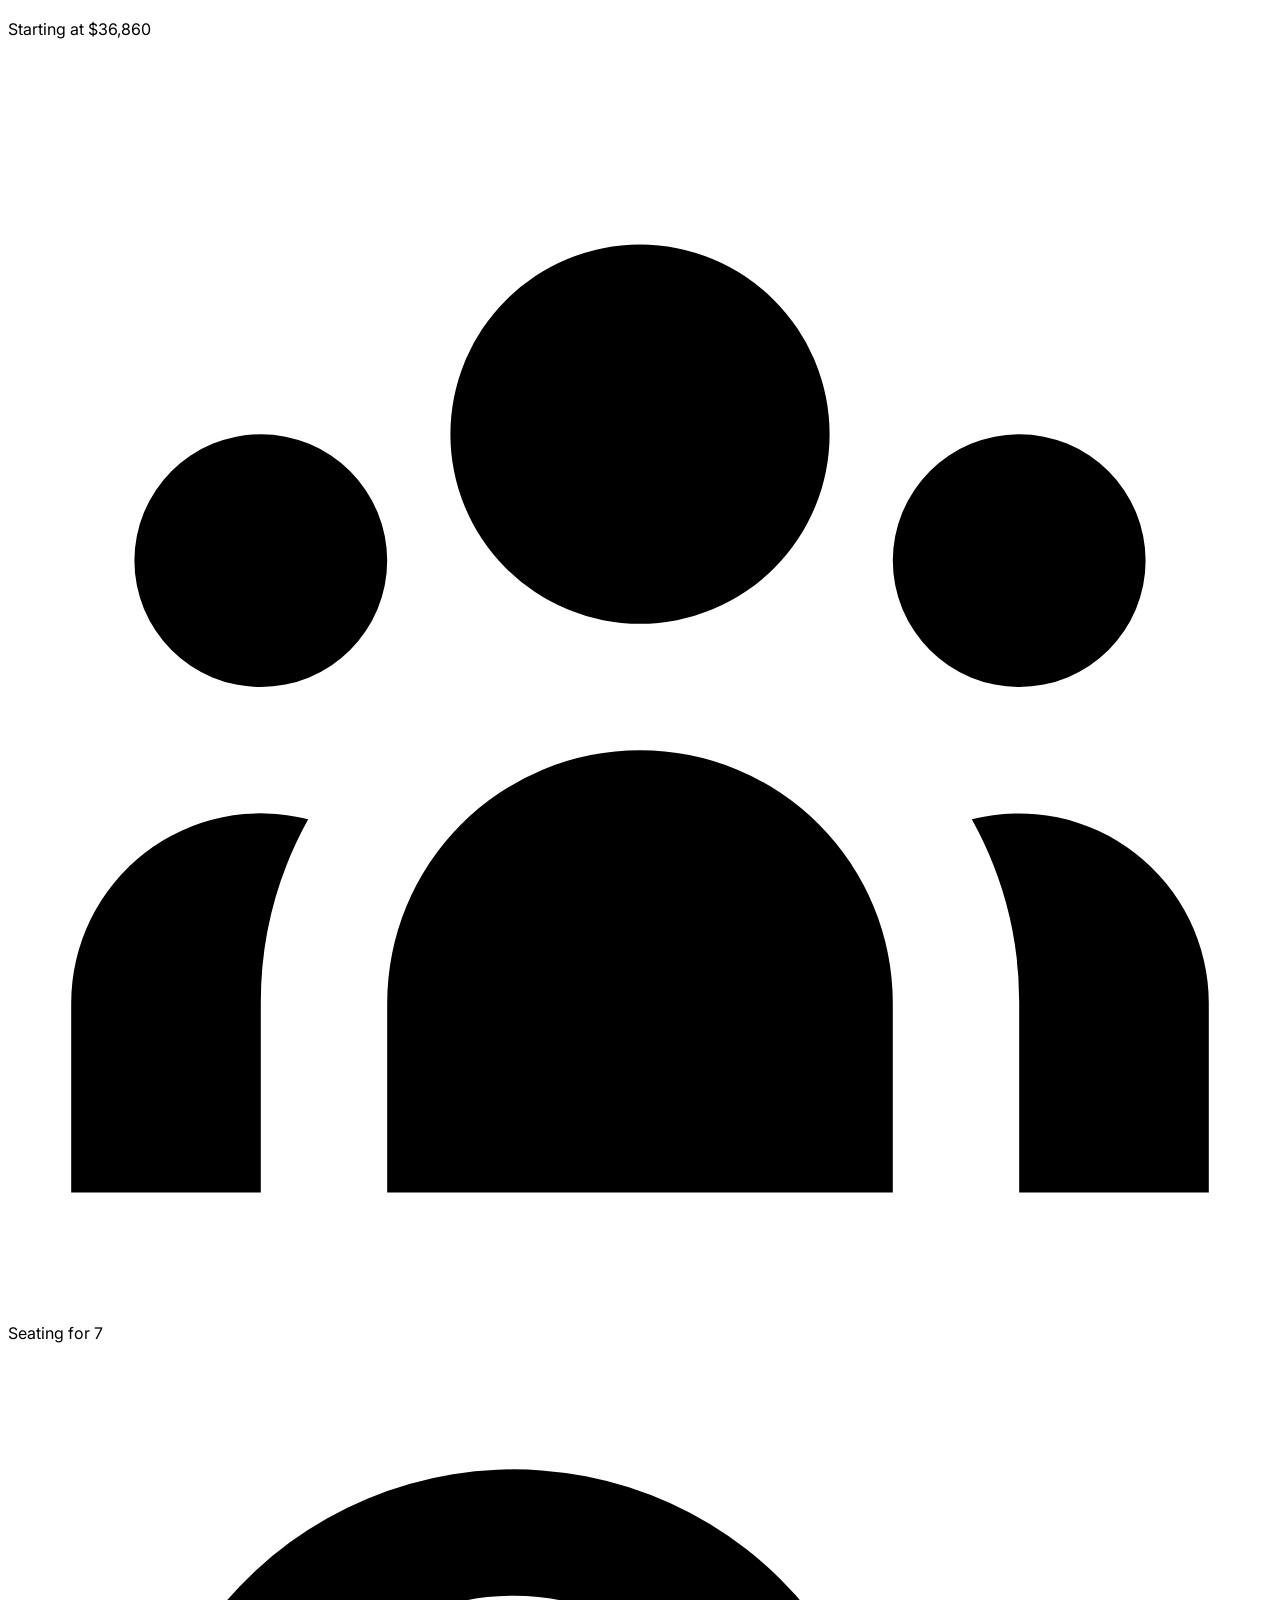
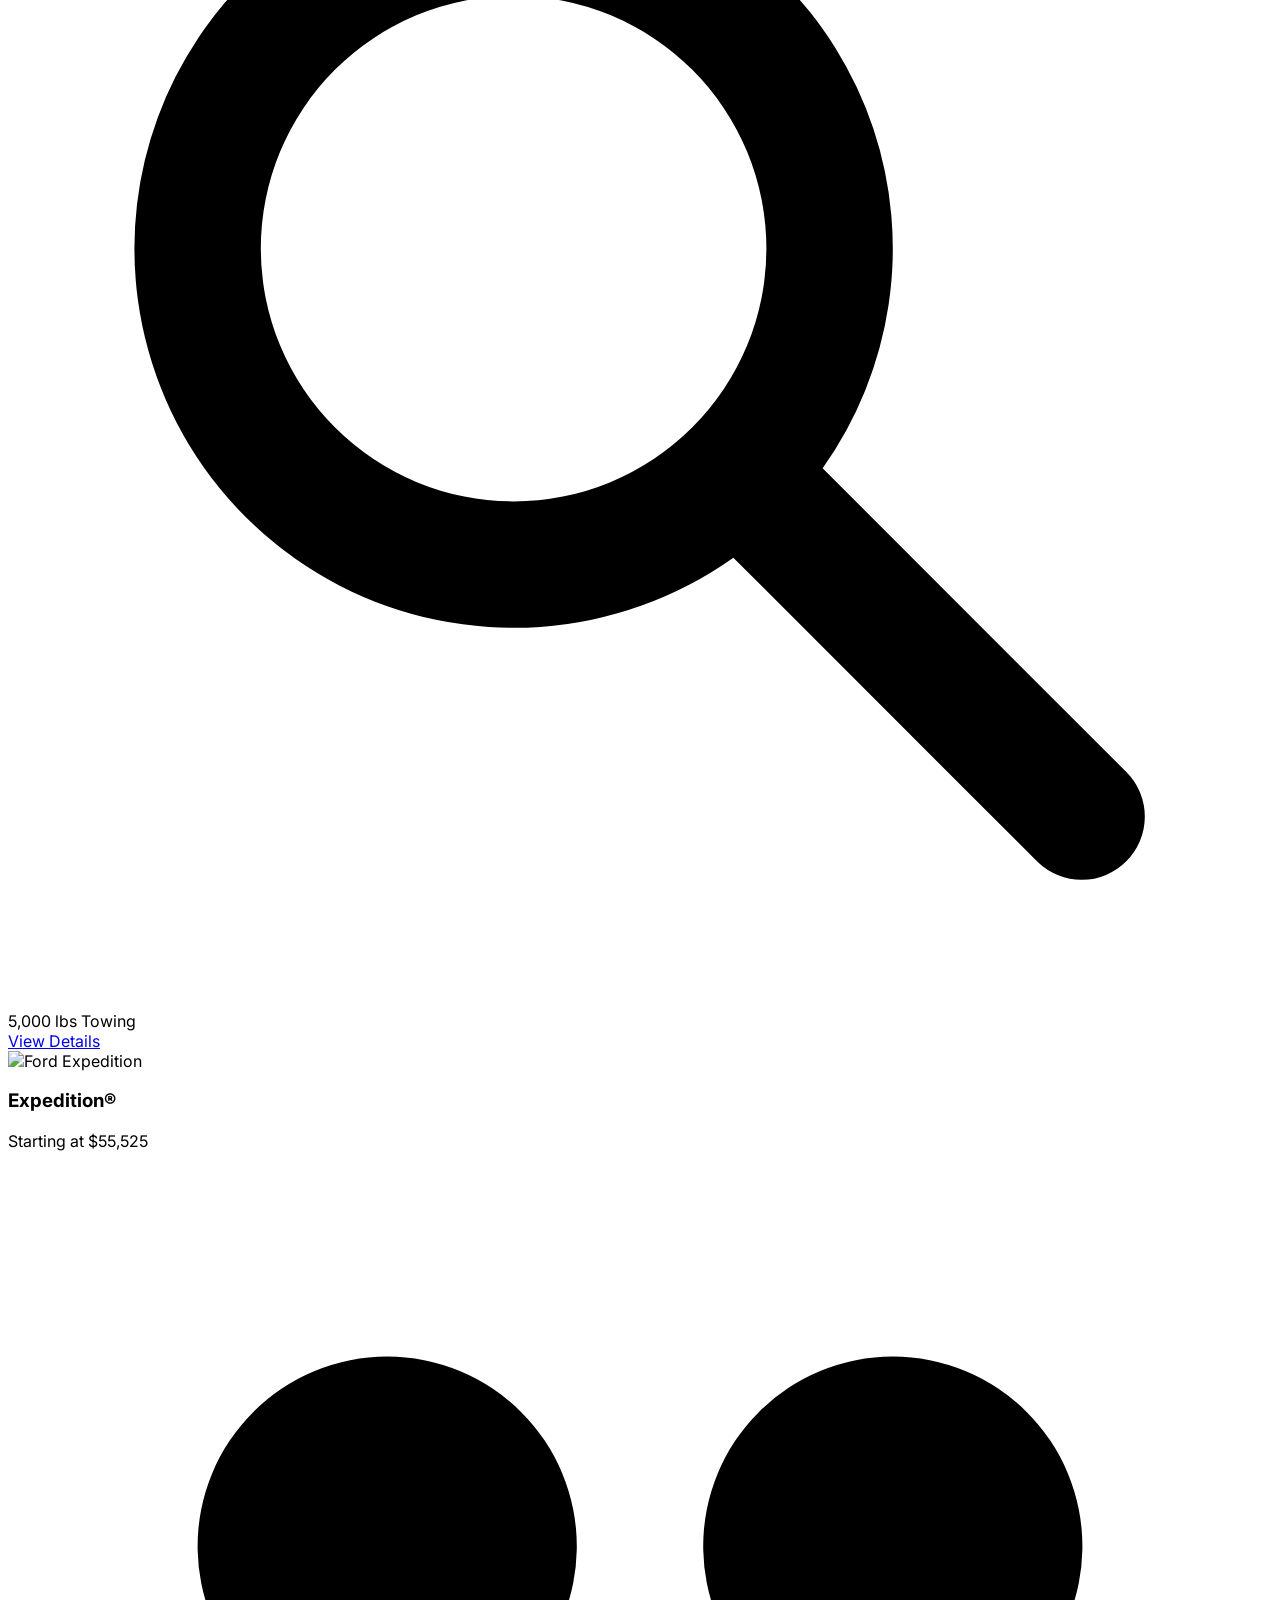
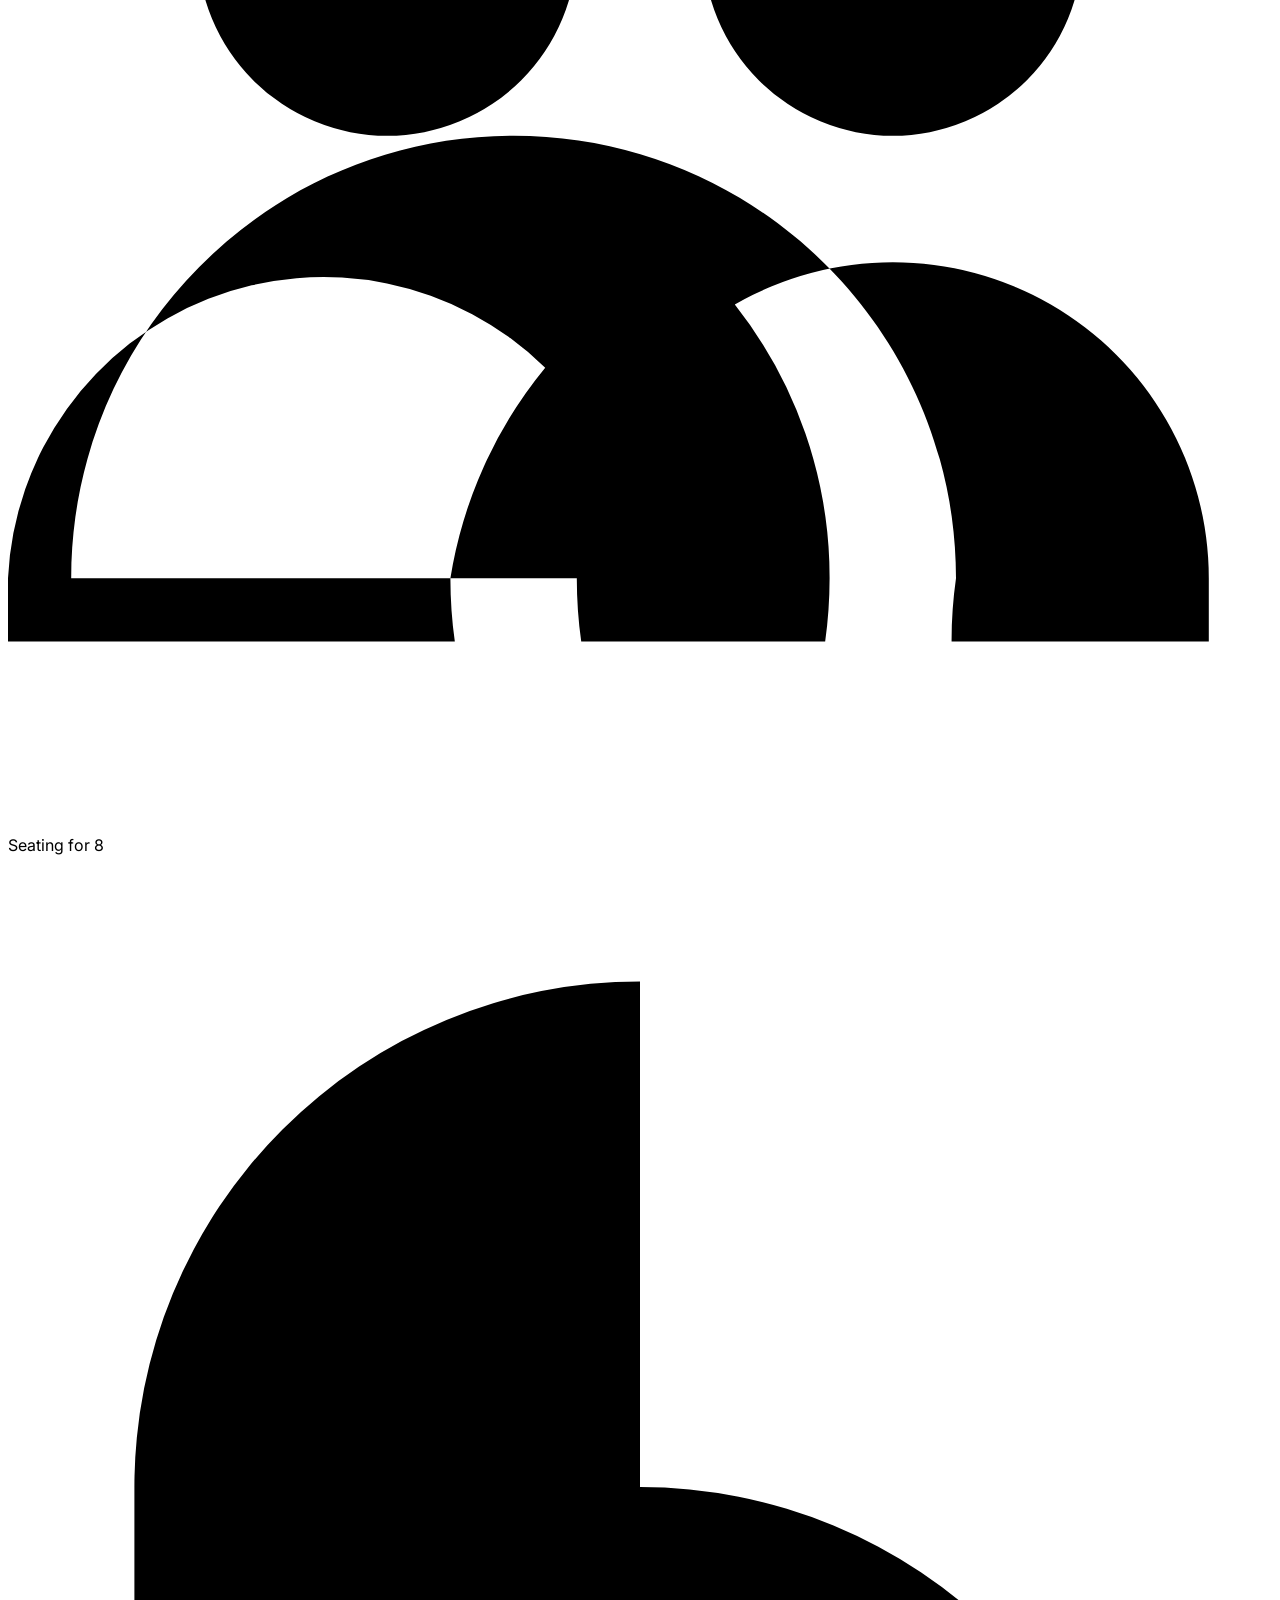
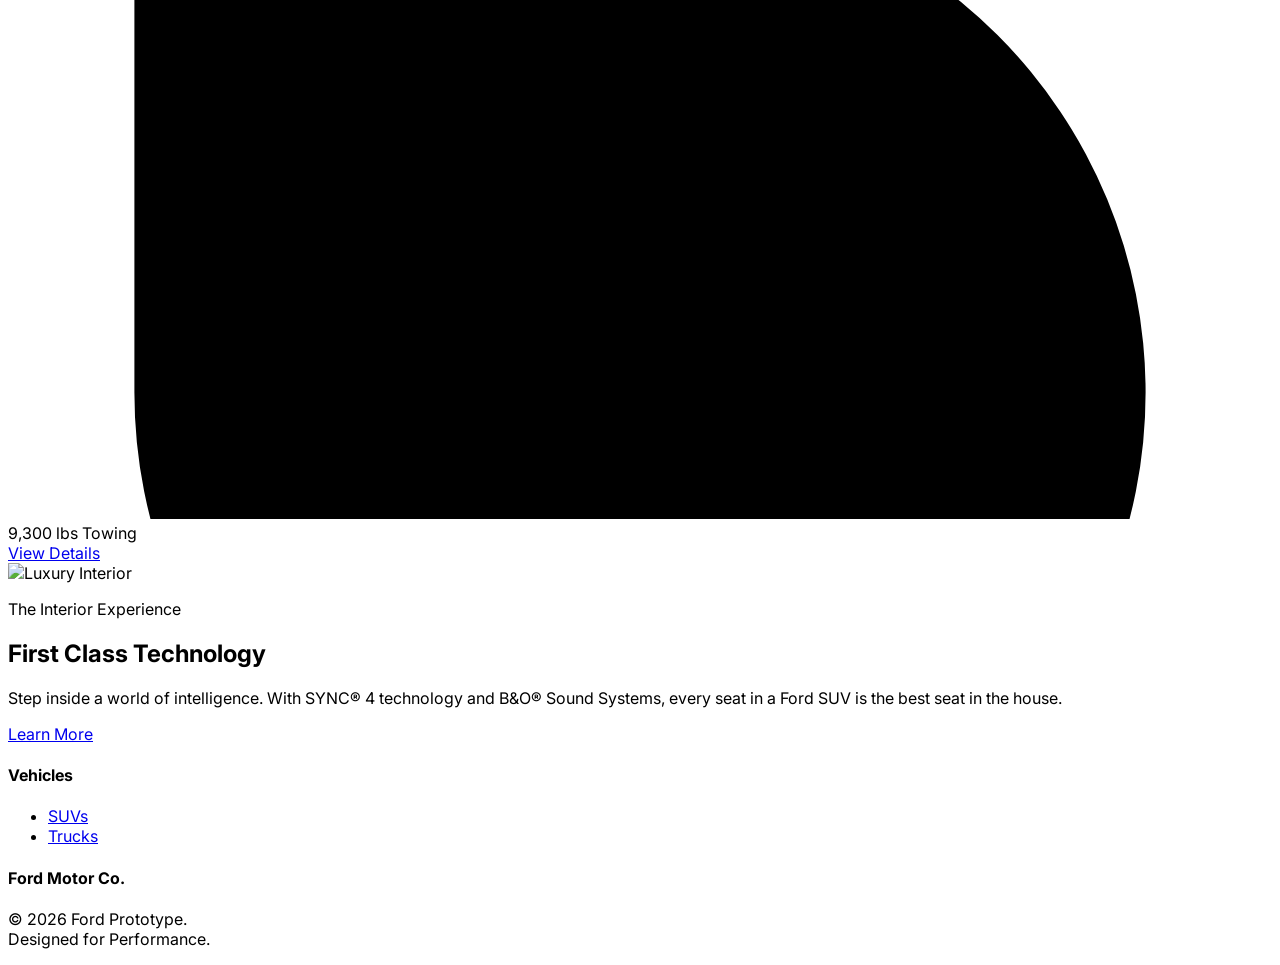
==== commit 18fd8e9b: "Update suvs.html" ====
--- a/suvs.html
+++ b/suvs.html
@@ -9,6 +9,8 @@
     <link href="https://fonts.googleapis.com/css2?family=Inter:wght@400;600;800&display=swap" rel="stylesheet">
     <style>
         body { font-family: 'Inter', sans-serif; }
+        /* Professional fade effect for the header */
+        .glass-nav { background: rgba(0, 0, 0, 0.7); backdrop-filter: blur(10px); }
     </style>
 </head>
 <body class="bg-gray-50 antialiased overflow-x-hidden">
@@ -17,158 +19,132 @@
         <div class="max-w-7xl mx-auto flex justify-between items-center">
             <a href="index.html" class="text-2xl font-black tracking-tighter uppercase cursor-pointer">FORD</a>
             <div class="hidden md:flex space-x-8 font-semibold text-sm">
-                <a href="suvs.html" class="text-blue-400 transition">SUVs</a>
+                <a href="suvs.html" class="text-blue-400 border-b-2 border-blue-400 pb-1 transition">SUVs</a>
                 <a href="index.html#vehicles" class="hover:text-blue-400 transition">Trucks</a>
                 <a href="#" class="hover:text-blue-400 transition">Electric</a>
                 <a href="#" class="hover:text-blue-400 transition">Performance</a>
             </div>
             <div class="space-x-4">
                 <a href="#" class="hidden md:inline-block font-semibold text-sm hover:text-blue-400 transition">Find a Dealer</a>
-                <a href="#" class="bg-blue-700 hover:bg-blue-600 text-white px-6 py-2 rounded font-bold transition">Build & Price</a>
+                <a href="#" class="bg-blue-700 hover:bg-blue-600 text-white px-6 py-2 rounded font-bold transition shadow-lg">Build & Price</a>
             </div>
         </div>
     </nav>
 
     <header class="relative h-screen flex items-center justify-center text-center overflow-hidden">
-        <div class="absolute inset-0 z-0 bg-cover bg-center bg-no-repeat hero-zoom" style="background-image: url('images/hero.jpg'); background-color: #111;"></div>
-        <div class="absolute inset-0 bg-black bg-opacity-70 z-10"></div> 
+        <div class="absolute inset-0 z-0 bg-cover bg-center bg-no-repeat hero-zoom" style="background-image: url('hero.jpg'); background-color: #111;"></div>
+        <div class="absolute inset-0 bg-gradient-to-b from-black/60 via-black/40 to-gray-50 z-10"></div> 
         
         <div class="relative z-20 text-white max-w-4xl px-4 fade-in-up mt-16">
-            <p class="text-blue-400 font-bold uppercase tracking-widest text-sm mb-3">Explore Your World</p>
-            <h1 class="text-6xl md:text-8xl font-black uppercase tracking-tight mb-4 leading-tight">Ford SUVs</h1>
-            <p class="text-lg md:text-2xl text-gray-200 mb-10 max-w-xl mx-auto">From city streets to rugged trails, discover the ultimate combination of capability, comfort, and technology.</p>
-            <a href="#catalog" class="inline-block border-2 border-white hover:bg-white hover:text-black text-white px-10 py-4 rounded-full font-bold text-lg transition">Discover the Lineup</a>
+            <p class="text-blue-400 font-bold uppercase tracking-widest text-sm mb-3">Legendary Performance</p>
+            <h1 class="text-6xl md:text-8xl font-black uppercase tracking-tight mb-4 leading-tight shadow-black">The Ford <br>SUV Lineup</h1>
+            <p class="text-lg md:text-2xl text-gray-200 mb-10 max-w-xl mx-auto font-medium">From high-speed thrills to rugged trails, discover the ultimate in Ford capability.</p>
+            <a href="#catalog" class="inline-block bg-white text-black px-10 py-4 rounded-full font-bold text-lg transition hover:bg-blue-600 hover:text-white transform hover:scale-105 shadow-2xl">Explore All Models</a>
         </div>
     </header>
 
     <section id="catalog" class="py-24 px-8 max-w-7xl mx-auto">
         <div class="mb-16 text-center max-w-2xl mx-auto">
             <h2 class="text-4xl font-black text-gray-900 uppercase">Find Your Perfect SUV</h2>
-            <p class="text-gray-600 mt-3 text-lg">Every journey demands a unique vehicle. Explore our diverse lineup built to exceed every expectation.</p>
+            <p class="text-gray-600 mt-3 text-lg font-medium">Power. Space. Innovation. Choose the SUV that fits your life.</p>
         </div>
 
         <div class="grid grid-cols-1 md:grid-cols-2 lg:grid-cols-3 gap-10">
             
-            <div class="bg-white rounded-lg shadow-xl overflow-hidden border-t-4 border-blue-700 transform hover:shadow-2xl hover:-translate-y-1 transition duration-300 group">
-                <div class="h-64 overflow-hidden relative bg-gray-200">
-                    <div class="absolute top-4 left-4 bg-orange-600 text-white text-xs font-bold px-3 py-1 rounded uppercase z-10">Off-Road Icon</div>
-                    <img src="images/bronco.jpg" alt="Ford Bronco" class="w-full h-full object-cover group-hover:scale-105 transition duration-500">
+            <div class="bg-white rounded-2xl shadow-xl overflow-hidden border border-gray-100 transform hover:shadow-2xl transition duration-300 group">
+                <div class="h-64 overflow-hidden relative">
+                    <div class="absolute top-4 left-4 bg-orange-600 text-white text-[10px] font-black px-3 py-1 rounded-full uppercase z-10">Off-Road Icon</div>
+                    <img src="https://upload.wikimedia.org/wikipedia/commons/thumb/1/11/2021_Ford_Bronco_Outer_Banks_in_Cyber_Orange%2C_front_right.jpg/800px-2021_Ford_Bronco_Outer_Banks_in_Cyber_Orange%2C_front_right.jpg" alt="Ford Bronco" class="w-full h-full object-cover group-hover:scale-110 transition duration-700">
                 </div>
                 <div class="p-8">
                     <h3 class="text-2xl font-black text-gray-950 mb-1">Bronco®</h3>
-                    <p class="text-gray-500 text-sm mb-4">Starting at $39,130</p>
-                    <div class="grid grid-cols-2 gap-x-4 gap-y-3 text-sm font-semibold text-gray-700 py-4 border-t border-gray-100 mb-6">
-                        <span class="flex items-center">Standard 4x4</span>
-                        <span class="flex items-center">Removable Doors</span>
+                    <p class="text-gray-500 text-sm mb-6">Starting at $39,130</p>
+                    <div class="flex justify-between text-xs font-bold text-gray-600 py-4 border-t border-gray-50 mb-6">
+                        <span class="flex items-center"><svg class="w-4 h-4 mr-1 text-blue-600" fill="currentColor" viewBox="0 0 20 20"><path d="M10 18a8 8 0 100-16 8 8 0 000 16zm1-11a1 1 0 10-2 0v2H7a1 1 0 100 2h2v2a1 1 0 102 0v-2h2a1 1 0 100-2h-2V7z"></path></svg>Standard 4x4</span>
+                        <span class="flex items-center"><svg class="w-4 h-4 mr-1 text-blue-600" fill="currentColor" viewBox="0 0 20 20"><path d="M3 4a1 1 0 011-1h12a1 1 0 011 1v2a1 1 0 01-1 1H4a1 1 0 01-1-1V4zm1 2h12V4H4v2zM3 10a1 1 0 011-1h12a1 1 0 011 1v2a1 1 0 01-1 1H4a1 1 0 01-1-1v-2zm1 2h12v-2H4v2zM3 16a1 1 0 011-1h12a1 1 0 011 1v2a1 1 0 01-1 1H4a1 1 0 01-1-1v-2zm1 2h12v-2H4v2z"></path></svg>Removable Doors</span>
                     </div>
-                    <a href="#" class="block w-full text-center bg-gray-900 hover:bg-black text-white py-3 rounded font-bold transition">View Details</a>
+                    <a href="#" class="block w-full text-center bg-gray-950 text-white py-4 rounded-xl font-black uppercase tracking-wider text-sm transition hover:bg-blue-700 shadow-lg">View Details</a>
                 </div>
             </div>
 
-            <div class="bg-white rounded-lg shadow-xl overflow-hidden border-t-4 border-blue-700 transform hover:shadow-2xl hover:-translate-y-1 transition duration-300 group">
-                <div class="h-64 overflow-hidden relative bg-gray-200">
-                    <div class="absolute top-4 left-4 bg-blue-700 text-white text-xs font-bold px-3 py-1 rounded uppercase z-10">Best Seller</div>
-                    <img src="images/explorer.jpg" alt="Ford Explorer" class="w-full h-full object-cover group-hover:scale-105 transition duration-500">
+            <div class="bg-white rounded-2xl shadow-xl overflow-hidden border border-gray-100 transform hover:shadow-2xl transition duration-300 group">
+                <div class="h-64 overflow-hidden relative">
+                    <div class="absolute top-4 left-4 bg-blue-700 text-white text-[10px] font-black px-3 py-1 rounded-full uppercase z-10">Best Seller</div>
+                    <img src="https://upload.wikimedia.org/wikipedia/commons/thumb/8/87/2020_Ford_Explorer_XLT_Front_2.jpg/800px-2020_Explorer_XLT_Front_2.jpg" alt="Ford Explorer" class="w-full h-full object-cover group-hover:scale-110 transition duration-700">
                 </div>
                 <div class="p-8">
                     <h3 class="text-2xl font-black text-gray-950 mb-1">Explorer®</h3>
-                    <p class="text-gray-500 text-sm mb-4">Starting at $36,860</p>
-                    <div class="grid grid-cols-2 gap-x-4 gap-y-3 text-sm font-semibold text-gray-700 py-4 border-t border-gray-100 mb-6">
-                        <span class="flex items-center">Seating for 7</span>
-                        <span class="flex items-center">5,000 lbs Towing</span>
+                    <p class="text-gray-500 text-sm mb-6">Starting at $36,860</p>
+                    <div class="flex justify-between text-xs font-bold text-gray-600 py-4 border-t border-gray-50 mb-6">
+                        <span class="flex items-center"><svg class="w-4 h-4 mr-1 text-blue-600" fill="currentColor" viewBox="0 0 20 20"><path d="M13 6a3 3 0 11-6 0 3 3 0 016 0zM18 8a2 2 0 11-4 0 2 2 0 014 0zM14 15a4 4 0 00-8 0v3h8v-3zM6 8a2 2 0 11-4 0 2 2 0 014 0zM16 18v-3a5.972 5.972 0 00-.75-2.906A3.005 3.005 0 0119 15v3h-3zM4.75 12.094A5.973 5.973 0 004 15v3H1v-3a3 3 0 013.75-2.906z"></path></svg>Seating for 7</span>
+                        <span class="flex items-center"><svg class="w-4 h-4 mr-1 text-blue-600" fill="currentColor" viewBox="0 0 20 20"><path d="M8 4a4 4 0 100 8 4 4 0 000-8zM2 8a6 6 0 1110.89 3.476l4.817 4.817a1 1 0 01-1.414 1.414l-4.816-4.816A6 6 0 012 8z"></path></svg>5,000 lbs Towing</span>
                     </div>
-                    <a href="#" class="block w-full text-center bg-gray-900 hover:bg-black text-white py-3 rounded font-bold transition">View Details</a>
+                    <a href="#" class="block w-full text-center bg-gray-950 text-white py-4 rounded-xl font-black uppercase tracking-wider text-sm transition hover:bg-blue-700 shadow-lg">View Details</a>
                 </div>
             </div>
 
-            <div class="bg-white rounded-lg shadow-xl overflow-hidden border-t-4 border-blue-700 transform hover:shadow-2xl hover:-translate-y-1 transition duration-300 group">
-                <div class="h-64 overflow-hidden relative bg-gray-200">
-                    <img src="images/expedition.jpg" alt="Ford Expedition" class="w-full h-full object-cover group-hover:scale-105 transition duration-500">
+            <div class="bg-white rounded-2xl shadow-xl overflow-hidden border border-gray-100 transform hover:shadow-2xl transition duration-300 group">
+                <div class="h-64 overflow-hidden relative">
+                    <img src="https://upload.wikimedia.org/wikipedia/commons/thumb/c/ca/2018_Ford_Expedition_Max_Limited.jpg/800px-Expedition_Max.jpg" alt="Ford Expedition" class="w-full h-full object-cover group-hover:scale-110 transition duration-700">
                 </div>
                 <div class="p-8">
                     <h3 class="text-2xl font-black text-gray-950 mb-1">Expedition®</h3>
-                    <p class="text-gray-500 text-sm mb-4">Starting at $55,525</p>
-                    <div class="grid grid-cols-2 gap-x-4 gap-y-3 text-sm font-semibold text-gray-700 py-4 border-t border-gray-100 mb-6">
-                        <span class="flex items-center">Seating for 8</span>
-                        <span class="flex items-center">9,300 lbs Towing</span>
+                    <p class="text-gray-500 text-sm mb-6">Starting at $55,525</p>
+                    <div class="flex justify-between text-xs font-bold text-gray-600 py-4 border-t border-gray-50 mb-6">
+                        <span class="flex items-center"><svg class="w-4 h-4 mr-1 text-blue-600" fill="currentColor" viewBox="0 0 20 20"><path d="M9 6a3 3 0 11-6 0 3 3 0 016 0zM17 6a3 3 0 11-6 0 3 3 0 016 0zM12.93 17c.046-.327.07-.66.07-1a6.97 6.97 0 00-1.5-4.33A5 5 0 0119 16v1h-6.07zM6.07 17H0v-1a5 5 0 018.5-3.33A6.97 6.97 0 007 16c0 .34.024.673.07 1zM9 16c0 .34.024.673.07 1h5.86a6.915 6.915 0 01.07-1c0-3.866-3.134-7-7-7s-7 3.134-7 7z"></path></svg>Seating for 8</span>
+                        <span class="flex items-center"><svg class="w-4 h-4 mr-1 text-blue-600" fill="currentColor" viewBox="0 0 20 20"><path d="M2 10a8 8 0 018-8v8a8 8 0 11-8 8z"></path></svg>9,300 lbs Towing</span>
                     </div>
-                    <a href="#" class="block w-full text-center bg-gray-900 hover:bg-black text-white py-3 rounded font-bold transition">View Details</a>
+                    <a href="#" class="block w-full text-center bg-gray-950 text-white py-4 rounded-xl font-black uppercase tracking-wider text-sm transition hover:bg-blue-700 shadow-lg">View Details</a>
                 </div>
             </div>
 
-            <div class="bg-white rounded-lg shadow-xl overflow-hidden border-t-4 border-blue-700 transform hover:shadow-2xl hover:-translate-y-1 transition duration-300 group">
-                <div class="h-64 overflow-hidden relative bg-gray-200">
-                    <div class="absolute top-4 left-4 bg-green-600 text-white text-xs font-bold px-3 py-1 rounded uppercase z-10">Hybrid Available</div>
-                    <img src="images/escape.jpg" alt="Ford Escape" class="w-full h-full object-cover group-hover:scale-105 transition duration-500">
-                </div>
-                <div class="p-8">
-                    <h3 class="text-2xl font-black text-gray-950 mb-1">Escape®</h3>
-                    <p class="text-gray-500 text-sm mb-4">Starting at $29,345</p>
-                    <div class="grid grid-cols-2 gap-x-4 gap-y-3 text-sm font-semibold text-gray-700 py-4 border-t border-gray-100 mb-6">
-                        <span class="flex items-center">Up to 42 MPG</span>
-                        <span class="flex items-center">65.4 cu ft Cargo</span>
-                    </div>
-                    <a href="#" class="block w-full text-center bg-gray-900 hover:bg-black text-white py-3 rounded font-bold transition">View Details</a>
-                </div>
+        </div>
+    </section>
+
+    <section class="py-24 px-8 bg-black text-white relative overflow-hidden">
+        <div class="max-w-7xl mx-auto flex flex-col md:flex-row gap-16 items-center relative z-20">
+            <div class="md:w-1/2 rounded-2xl overflow-hidden shadow-2xl border border-gray-800">
+                <img src="https://upload.wikimedia.org/wikipedia/commons/thumb/1/1f/2020_Ford_Explorer%2C_interior.jpg/1200px-2020_Explorer_interior.jpg" alt="Luxury Interior" class="w-full h-full object-cover transition duration-700 hover:scale-110">
             </div>
-
-            <div class="bg-white rounded-lg shadow-xl overflow-hidden border-t-4 border-blue-700 transform hover:shadow-2xl hover:-translate-y-1 transition duration-300 group">
-                <div class="h-64 overflow-hidden relative bg-gray-200">
-                    <div class="absolute top-4 left-4 bg-blue-500 text-white text-xs font-bold px-3 py-1 rounded uppercase z-10">All-Electric</div>
-                    <img src="images/mache.jpg" alt="Ford Mustang Mach-E" class="w-full h-full object-cover group-hover:scale-105 transition duration-500">
-                </div>
-                <div class="p-8">
-                    <h3 class="text-2xl font-black text-gray-950 mb-1">Mustang Mach-E®</h3>
-                    <p class="text-gray-500 text-sm mb-4">Starting at $42,995</p>
-                    <div class="grid grid-cols-2 gap-x-4 gap-y-3 text-sm font-semibold text-gray-700 py-4 border-t border-gray-100 mb-6">
-                        <span class="flex items-center">Up to 312Mi Range</span>
-                        <span class="flex items-center">0-60 in 3.5s</span>
-                    </div>
-                    <a href="#" class="block w-full text-center bg-gray-900 hover:bg-black text-white py-3 rounded font-bold transition">View Details</a>
-                </div>
+            <div class="md:w-1/2">
+                <p class="text-blue-500 font-black uppercase tracking-widest text-sm mb-4">The Interior Experience</p>
+                <h2 class="text-4xl md:text-5xl font-black uppercase tracking-tight mb-6">First Class Technology</h2>
+                <p class="text-gray-400 text-lg mb-8 leading-relaxed font-medium">Step inside a world of intelligence. With SYNC® 4 technology and B&O® Sound Systems, every seat in a Ford SUV is the best seat in the house.</p>
+                <a href="#" class="inline-block border-2 border-white px-10 py-4 rounded-full font-black uppercase tracking-wider text-sm hover:bg-white hover:text-black transition">Learn More</a>
             </div>
         </div>
     </section>
 
-    <section class="py-24 px-8 bg-gray-950 text-white">
-        <div class="max-w-7xl mx-auto flex flex-col md:flex-row gap-12 items-center">
-            <div class="md:w-1/2 overflow-hidden rounded-xl shadow-2xl bg-gray-800 h-96">
-                <img src="images/interior.jpg" alt="Explorer Interior" class="w-full h-full object-cover transition duration-500 hover:scale-105">
-            </div>
-            <div class="md:w-1/2">
-                <p class="text-blue-400 font-bold uppercase tracking-widest text-sm mb-2">Luxury & Tech</p>
-                <h2 class="text-4xl md:text-5xl font-black uppercase tracking-tight mb-4">Uncompromising Comfort</h2>
-                <p class="text-gray-300 text-lg mb-8">Step inside a Ford SUV and experience intelligent technology, premium materials, and flexible seating options designed to make every passenger feel at home.</p>
-                <a href="#" class="inline-block border-2 border-white hover:bg-white hover:text-black text-white px-8 py-4 rounded-full font-bold text-lg transition">Explore Technology</a>
-            </div>
-        </div>
-    </section>
-
-    <section class="relative py-32 px-8 overflow-hidden">
-         <div class="absolute inset-0 z-0 bg-cover bg-center bg-no-repeat hero-zoom" style="background-image: url('images/performance.jpg'); background-color: #222;"></div>
-         <div class="absolute inset-0 bg-gray-950 bg-opacity-75 z-10"></div>
-         <div class="relative z-20 text-white max-w-4xl mx-auto text-center px-4 fade-in-up">
-            <h2 class="text-5xl md:text-6xl font-black uppercase tracking-tight mb-6">Ready for Any Challenge</h2>
-            <p class="text-gray-200 text-xl mb-12 max-w-2xl mx-auto">Ford SUVs deliver powerful towing capability, intelligent 4x4 options, and sophisticated terrain management systems, giving you the confidence to conquer any condition.</p>
-            <a href="#" class="bg-white hover:bg-gray-200 text-gray-950 px-10 py-4 rounded-full font-bold text-lg transition shadow-xl">Experience Capability</a>
-        </div>
-    </section>
-
-    <footer class="bg-black text-white py-16 px-8">
-        <div class="max-w-7xl mx-auto grid grid-cols-1 md:grid-cols-4 gap-8 mb-12 text-sm">
+    <footer class="bg-black text-white py-20 px-8 border-t border-gray-900">
+        <div class="max-w-7xl mx-auto grid grid-cols-1 md:grid-cols-4 gap-12 text-sm text-center md:text-left">
             <div>
-                <h4 class="font-bold mb-4 uppercase text-gray-400">Vehicles</h4>
-                <ul class="space-y-2">
-                    <li><a href="suvs.html" class="hover:text-blue-400">SUVs</a></li>
-                    <li><a href="index.html#vehicles" class="hover:text-blue-400">Trucks</a></li>
+                <h4 class="font-black mb-6 uppercase text-gray-400 tracking-widest">Vehicles</h4>
+                <ul class="space-y-4 font-bold">
+                    <li><a href="suvs.html" class="text-blue-500 underline decoration-2 underline-offset-4">SUVs</a></li>
+                    <li><a href="index.html#vehicles" class="hover:text-blue-500">Trucks</a></li>
                 </ul>
             </div>
             <div>
-                <h4 class="font-bold mb-4 uppercase text-gray-400">Ford Motor Company</h4>
-                <p class="text-gray-400 mt-2">© 2026 MRKHUBAIB Ford Prototype.</p>
+                <h4 class="font-black mb-6 uppercase text-gray-400 tracking-widest">Ford Motor Co.</h4>
+                <p class="text-gray-500 font-medium">© 2026 Ford Prototype.<br>Designed for Performance.</p>
             </div>
         </div>
     </footer>
-    <script src="script.js"></script>
+
+    <script>
+        // Smooth scroll and navbar color change
+        const nav = document.getElementById('navbar');
+        window.onscroll = function() {
+            if (window.scrollY > 100) {
+                nav.classList.add('glass-nav');
+                nav.classList.remove('py-4');
+                nav.classList.add('py-2');
+            } else {
+                nav.classList.remove('glass-nav');
+                nav.classList.remove('py-2');
+                nav.classList.add('py-4');
+            }
+        };
+    </script>
 </body>
 </html>
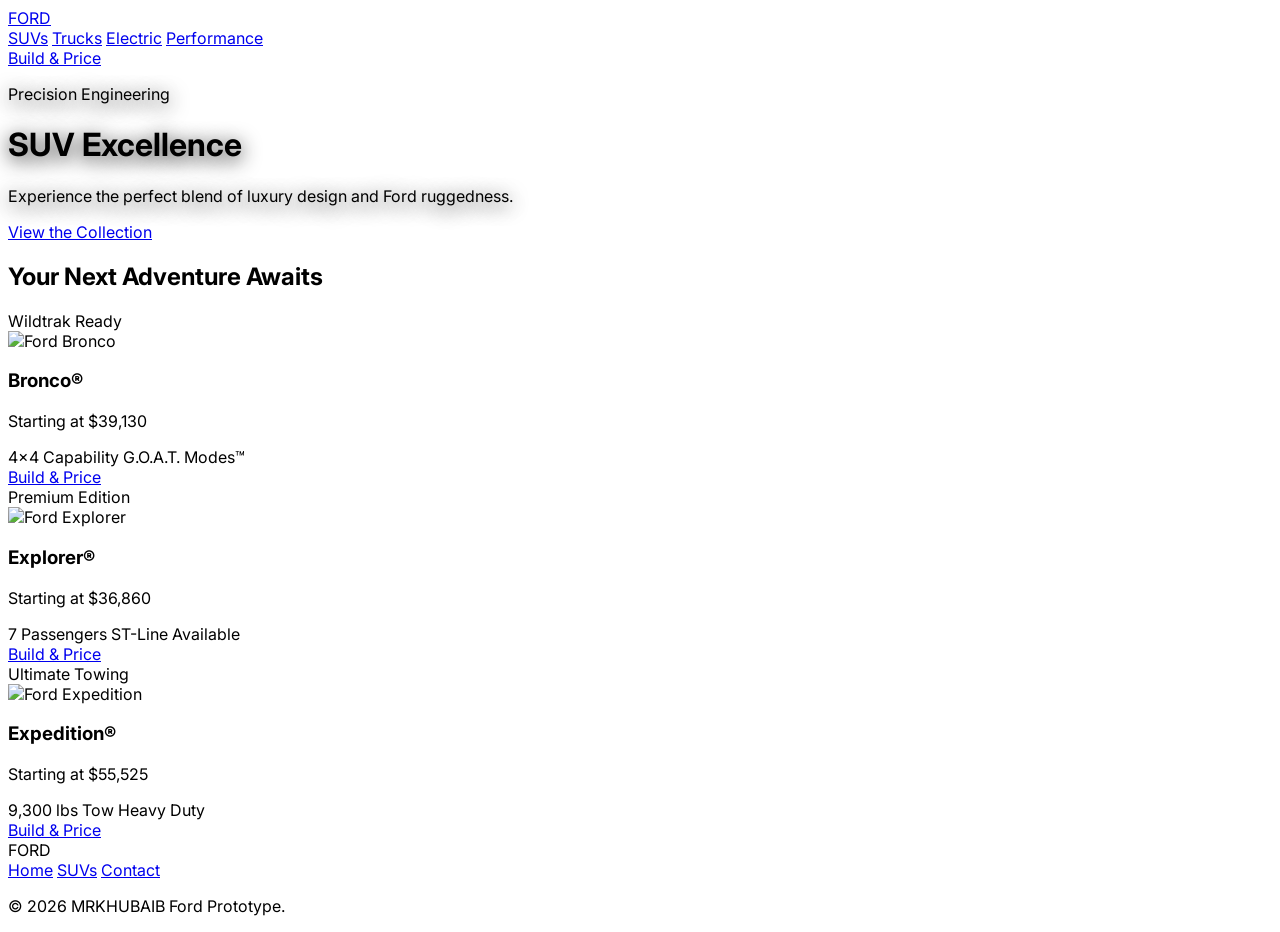
==== commit 82444e2e: "Update suvs.html" ====
--- a/suvs.html
+++ b/suvs.html
@@ -8,131 +8,113 @@
     <link rel="stylesheet" href="styles.css">
     <link href="https://fonts.googleapis.com/css2?family=Inter:wght@400;600;800&display=swap" rel="stylesheet">
     <style>
-        body { font-family: 'Inter', sans-serif; }
-        /* Professional fade effect for the header */
-        .glass-nav { background: rgba(0, 0, 0, 0.7); backdrop-filter: blur(10px); }
+        body { font-family: 'Inter', sans-serif; scroll-behavior: smooth; }
+        .glass-nav { background: rgba(0, 0, 0, 0.8); backdrop-filter: blur(12px); }
+        .text-shadow-strong { text-shadow: 0 4px 20px rgba(0, 0, 0, 0.9); }
+        .hero-zoom { transition: transform 20s ease-out; }
+        .hero-zoom:hover { transform: scale(1.1); }
     </style>
 </head>
-<body class="bg-gray-50 antialiased overflow-x-hidden">
+<body class="bg-slate-50 antialiased overflow-x-hidden">
 
     <nav id="navbar" class="fixed w-full z-50 transition-all duration-300 bg-transparent text-white py-4 px-8">
         <div class="max-w-7xl mx-auto flex justify-between items-center">
             <a href="index.html" class="text-2xl font-black tracking-tighter uppercase cursor-pointer">FORD</a>
             <div class="hidden md:flex space-x-8 font-semibold text-sm">
-                <a href="suvs.html" class="text-blue-400 border-b-2 border-blue-400 pb-1 transition">SUVs</a>
+                <a href="suvs.html" class="text-blue-400 border-b-2 border-blue-400 pb-1">SUVs</a>
                 <a href="index.html#vehicles" class="hover:text-blue-400 transition">Trucks</a>
                 <a href="#" class="hover:text-blue-400 transition">Electric</a>
                 <a href="#" class="hover:text-blue-400 transition">Performance</a>
             </div>
-            <div class="space-x-4">
-                <a href="#" class="hidden md:inline-block font-semibold text-sm hover:text-blue-400 transition">Find a Dealer</a>
-                <a href="#" class="bg-blue-700 hover:bg-blue-600 text-white px-6 py-2 rounded font-bold transition shadow-lg">Build & Price</a>
-            </div>
+            <a href="#" class="bg-blue-700 hover:bg-blue-600 text-white px-6 py-2 rounded-full font-bold transition shadow-lg">Build & Price</a>
         </div>
     </nav>
 
     <header class="relative h-screen flex items-center justify-center text-center overflow-hidden">
-        <div class="absolute inset-0 z-0 bg-cover bg-center bg-no-repeat hero-zoom" style="background-image: url('hero.jpg'); background-color: #111;"></div>
-        <div class="absolute inset-0 bg-gradient-to-b from-black/60 via-black/40 to-gray-50 z-10"></div> 
+        <div class="absolute inset-0 z-0 bg-cover bg-center bg-no-repeat hero-zoom" style="background-image: url('hero.jpg');"></div>
+        <div class="absolute inset-0 bg-gradient-to-b from-black/70 via-black/30 to-slate-50 z-10"></div> 
         
-        <div class="relative z-20 text-white max-w-4xl px-4 fade-in-up mt-16">
-            <p class="text-blue-400 font-bold uppercase tracking-widest text-sm mb-3">Legendary Performance</p>
-            <h1 class="text-6xl md:text-8xl font-black uppercase tracking-tight mb-4 leading-tight shadow-black">The Ford <br>SUV Lineup</h1>
-            <p class="text-lg md:text-2xl text-gray-200 mb-10 max-w-xl mx-auto font-medium">From high-speed thrills to rugged trails, discover the ultimate in Ford capability.</p>
-            <a href="#catalog" class="inline-block bg-white text-black px-10 py-4 rounded-full font-bold text-lg transition hover:bg-blue-600 hover:text-white transform hover:scale-105 shadow-2xl">Explore All Models</a>
+        <div class="relative z-20 text-white max-w-4xl px-4 mt-16">
+            <p class="text-blue-400 font-bold uppercase tracking-widest text-sm mb-3 text-shadow-strong">Precision Engineering</p>
+            <h1 class="text-6xl md:text-8xl font-black uppercase tracking-tight mb-4 leading-tight text-shadow-strong">SUV Excellence</h1>
+            <p class="text-lg md:text-2xl text-gray-100 mb-10 max-w-xl mx-auto font-medium text-shadow-strong">Experience the perfect blend of luxury design and Ford ruggedness.</p>
+            <a href="#catalog" class="inline-block bg-blue-700 text-white px-10 py-4 rounded-full font-bold text-lg transition hover:bg-white hover:text-black transform hover:scale-105 shadow-2xl">View the Collection</a>
         </div>
     </header>
 
     <section id="catalog" class="py-24 px-8 max-w-7xl mx-auto">
-        <div class="mb-16 text-center max-w-2xl mx-auto">
-            <h2 class="text-4xl font-black text-gray-900 uppercase">Find Your Perfect SUV</h2>
-            <p class="text-gray-600 mt-3 text-lg font-medium">Power. Space. Innovation. Choose the SUV that fits your life.</p>
+        <div class="mb-16 text-center">
+            <h2 class="text-4xl font-black text-slate-900 uppercase tracking-tighter">Your Next Adventure Awaits</h2>
+            <div class="w-20 h-1 bg-blue-700 mx-auto mt-4"></div>
         </div>
 
-        <div class="grid grid-cols-1 md:grid-cols-2 lg:grid-cols-3 gap-10">
+        <div class="grid grid-cols-1 md:grid-cols-3 gap-10">
             
-            <div class="bg-white rounded-2xl shadow-xl overflow-hidden border border-gray-100 transform hover:shadow-2xl transition duration-300 group">
-                <div class="h-64 overflow-hidden relative">
-                    <div class="absolute top-4 left-4 bg-orange-600 text-white text-[10px] font-black px-3 py-1 rounded-full uppercase z-10">Off-Road Icon</div>
-                    <img src="https://upload.wikimedia.org/wikipedia/commons/thumb/1/11/2021_Ford_Bronco_Outer_Banks_in_Cyber_Orange%2C_front_right.jpg/800px-2021_Ford_Bronco_Outer_Banks_in_Cyber_Orange%2C_front_right.jpg" alt="Ford Bronco" class="w-full h-full object-cover group-hover:scale-110 transition duration-700">
+            <div class="bg-white rounded-3xl shadow-xl overflow-hidden group border border-slate-100">
+                <div class="h-80 overflow-hidden relative">
+                    <div class="absolute top-4 left-4 bg-orange-600 text-white text-[10px] font-black px-4 py-1.5 rounded-full uppercase z-10 shadow-lg">Wildtrak Ready</div>
+                    <img src="bronco.jpg" alt="Ford Bronco" class="w-full h-full object-cover group-hover:scale-110 transition duration-700">
                 </div>
                 <div class="p-8">
-                    <h3 class="text-2xl font-black text-gray-950 mb-1">Bronco®</h3>
-                    <p class="text-gray-500 text-sm mb-6">Starting at $39,130</p>
-                    <div class="flex justify-between text-xs font-bold text-gray-600 py-4 border-t border-gray-50 mb-6">
-                        <span class="flex items-center"><svg class="w-4 h-4 mr-1 text-blue-600" fill="currentColor" viewBox="0 0 20 20"><path d="M10 18a8 8 0 100-16 8 8 0 000 16zm1-11a1 1 0 10-2 0v2H7a1 1 0 100 2h2v2a1 1 0 102 0v-2h2a1 1 0 100-2h-2V7z"></path></svg>Standard 4x4</span>
-                        <span class="flex items-center"><svg class="w-4 h-4 mr-1 text-blue-600" fill="currentColor" viewBox="0 0 20 20"><path d="M3 4a1 1 0 011-1h12a1 1 0 011 1v2a1 1 0 01-1 1H4a1 1 0 01-1-1V4zm1 2h12V4H4v2zM3 10a1 1 0 011-1h12a1 1 0 011 1v2a1 1 0 01-1 1H4a1 1 0 01-1-1v-2zm1 2h12v-2H4v2zM3 16a1 1 0 011-1h12a1 1 0 011 1v2a1 1 0 01-1 1H4a1 1 0 01-1-1v-2zm1 2h12v-2H4v2z"></path></svg>Removable Doors</span>
+                    <h3 class="text-2xl font-black text-slate-900 mb-1">Bronco®</h3>
+                    <p class="text-slate-500 text-sm mb-6">Starting at $39,130</p>
+                    <div class="flex items-center text-xs font-bold text-slate-700 mb-6 bg-slate-50 p-3 rounded-xl justify-between">
+                        <span>4x4 Capability</span>
+                        <span class="text-blue-700">G.O.A.T. Modes™</span>
                     </div>
-                    <a href="#" class="block w-full text-center bg-gray-950 text-white py-4 rounded-xl font-black uppercase tracking-wider text-sm transition hover:bg-blue-700 shadow-lg">View Details</a>
+                    <a href="#" class="block w-full text-center bg-slate-900 text-white py-4 rounded-2xl font-black uppercase tracking-widest text-xs transition hover:bg-blue-700 shadow-md">Build & Price</a>
                 </div>
             </div>
 
-            <div class="bg-white rounded-2xl shadow-xl overflow-hidden border border-gray-100 transform hover:shadow-2xl transition duration-300 group">
-                <div class="h-64 overflow-hidden relative">
-                    <div class="absolute top-4 left-4 bg-blue-700 text-white text-[10px] font-black px-3 py-1 rounded-full uppercase z-10">Best Seller</div>
-                    <img src="https://upload.wikimedia.org/wikipedia/commons/thumb/8/87/2020_Ford_Explorer_XLT_Front_2.jpg/800px-2020_Explorer_XLT_Front_2.jpg" alt="Ford Explorer" class="w-full h-full object-cover group-hover:scale-110 transition duration-700">
+            <div class="bg-white rounded-3xl shadow-xl overflow-hidden group border border-slate-100">
+                <div class="h-80 overflow-hidden relative">
+                    <div class="absolute top-4 left-4 bg-blue-700 text-white text-[10px] font-black px-4 py-1.5 rounded-full uppercase z-10 shadow-lg">Premium Edition</div>
+                    <img src="explorer.jpg" alt="Ford Explorer" class="w-full h-full object-cover group-hover:scale-110 transition duration-700">
                 </div>
                 <div class="p-8">
-                    <h3 class="text-2xl font-black text-gray-950 mb-1">Explorer®</h3>
-                    <p class="text-gray-500 text-sm mb-6">Starting at $36,860</p>
-                    <div class="flex justify-between text-xs font-bold text-gray-600 py-4 border-t border-gray-50 mb-6">
-                        <span class="flex items-center"><svg class="w-4 h-4 mr-1 text-blue-600" fill="currentColor" viewBox="0 0 20 20"><path d="M13 6a3 3 0 11-6 0 3 3 0 016 0zM18 8a2 2 0 11-4 0 2 2 0 014 0zM14 15a4 4 0 00-8 0v3h8v-3zM6 8a2 2 0 11-4 0 2 2 0 014 0zM16 18v-3a5.972 5.972 0 00-.75-2.906A3.005 3.005 0 0119 15v3h-3zM4.75 12.094A5.973 5.973 0 004 15v3H1v-3a3 3 0 013.75-2.906z"></path></svg>Seating for 7</span>
-                        <span class="flex items-center"><svg class="w-4 h-4 mr-1 text-blue-600" fill="currentColor" viewBox="0 0 20 20"><path d="M8 4a4 4 0 100 8 4 4 0 000-8zM2 8a6 6 0 1110.89 3.476l4.817 4.817a1 1 0 01-1.414 1.414l-4.816-4.816A6 6 0 012 8z"></path></svg>5,000 lbs Towing</span>
+                    <h3 class="text-2xl font-black text-slate-900 mb-1">Explorer®</h3>
+                    <p class="text-slate-500 text-sm mb-6">Starting at $36,860</p>
+                    <div class="flex items-center text-xs font-bold text-slate-700 mb-6 bg-slate-50 p-3 rounded-xl justify-between">
+                        <span>7 Passengers</span>
+                        <span class="text-blue-700">ST-Line Available</span>
                     </div>
-                    <a href="#" class="block w-full text-center bg-gray-950 text-white py-4 rounded-xl font-black uppercase tracking-wider text-sm transition hover:bg-blue-700 shadow-lg">View Details</a>
+                    <a href="#" class="block w-full text-center bg-slate-900 text-white py-4 rounded-2xl font-black uppercase tracking-widest text-xs transition hover:bg-blue-700 shadow-md">Build & Price</a>
                 </div>
             </div>
 
-            <div class="bg-white rounded-2xl shadow-xl overflow-hidden border border-gray-100 transform hover:shadow-2xl transition duration-300 group">
-                <div class="h-64 overflow-hidden relative">
-                    <img src="https://upload.wikimedia.org/wikipedia/commons/thumb/c/ca/2018_Ford_Expedition_Max_Limited.jpg/800px-Expedition_Max.jpg" alt="Ford Expedition" class="w-full h-full object-cover group-hover:scale-110 transition duration-700">
+            <div class="bg-white rounded-3xl shadow-xl overflow-hidden group border border-slate-100">
+                <div class="h-80 overflow-hidden relative">
+                    <div class="absolute top-4 left-4 bg-slate-900 text-white text-[10px] font-black px-4 py-1.5 rounded-full uppercase z-10 shadow-lg">Ultimate Towing</div>
+                    <img src="expedition.jpg" alt="Ford Expedition" class="w-full h-full object-cover group-hover:scale-110 transition duration-700">
                 </div>
                 <div class="p-8">
-                    <h3 class="text-2xl font-black text-gray-950 mb-1">Expedition®</h3>
-                    <p class="text-gray-500 text-sm mb-6">Starting at $55,525</p>
-                    <div class="flex justify-between text-xs font-bold text-gray-600 py-4 border-t border-gray-50 mb-6">
-                        <span class="flex items-center"><svg class="w-4 h-4 mr-1 text-blue-600" fill="currentColor" viewBox="0 0 20 20"><path d="M9 6a3 3 0 11-6 0 3 3 0 016 0zM17 6a3 3 0 11-6 0 3 3 0 016 0zM12.93 17c.046-.327.07-.66.07-1a6.97 6.97 0 00-1.5-4.33A5 5 0 0119 16v1h-6.07zM6.07 17H0v-1a5 5 0 018.5-3.33A6.97 6.97 0 007 16c0 .34.024.673.07 1zM9 16c0 .34.024.673.07 1h5.86a6.915 6.915 0 01.07-1c0-3.866-3.134-7-7-7s-7 3.134-7 7z"></path></svg>Seating for 8</span>
-                        <span class="flex items-center"><svg class="w-4 h-4 mr-1 text-blue-600" fill="currentColor" viewBox="0 0 20 20"><path d="M2 10a8 8 0 018-8v8a8 8 0 11-8 8z"></path></svg>9,300 lbs Towing</span>
+                    <h3 class="text-2xl font-black text-slate-900 mb-1">Expedition®</h3>
+                    <p class="text-slate-500 text-sm mb-4">Starting at $55,525</p>
+                    <div class="flex items-center text-xs font-bold text-slate-700 mb-6 bg-slate-50 p-3 rounded-xl justify-between">
+                        <span>9,300 lbs Tow</span>
+                        <span class="text-blue-700">Heavy Duty</span>
                     </div>
-                    <a href="#" class="block w-full text-center bg-gray-950 text-white py-4 rounded-xl font-black uppercase tracking-wider text-sm transition hover:bg-blue-700 shadow-lg">View Details</a>
+                    <a href="#" class="block w-full text-center bg-slate-900 text-white py-4 rounded-2xl font-black uppercase tracking-widest text-xs transition hover:bg-blue-700 shadow-md">Build & Price</a>
                 </div>
             </div>
 
         </div>
     </section>
 
-    <section class="py-24 px-8 bg-black text-white relative overflow-hidden">
-        <div class="max-w-7xl mx-auto flex flex-col md:flex-row gap-16 items-center relative z-20">
-            <div class="md:w-1/2 rounded-2xl overflow-hidden shadow-2xl border border-gray-800">
-                <img src="https://upload.wikimedia.org/wikipedia/commons/thumb/1/1f/2020_Ford_Explorer%2C_interior.jpg/1200px-2020_Explorer_interior.jpg" alt="Luxury Interior" class="w-full h-full object-cover transition duration-700 hover:scale-110">
+    <footer class="bg-slate-950 text-white py-16 px-8 border-t border-slate-900">
+        <div class="max-w-7xl mx-auto flex flex-col md:flex-row justify-between items-center text-sm gap-8">
+            <div class="font-black text-2xl uppercase tracking-tighter">FORD</div>
+            <div class="flex gap-8 font-bold text-slate-400">
+                <a href="index.html" class="hover:text-white transition">Home</a>
+                <a href="suvs.html" class="hover:text-white transition">SUVs</a>
+                <a href="#" class="hover:text-white transition">Contact</a>
             </div>
-            <div class="md:w-1/2">
-                <p class="text-blue-500 font-black uppercase tracking-widest text-sm mb-4">The Interior Experience</p>
-                <h2 class="text-4xl md:text-5xl font-black uppercase tracking-tight mb-6">First Class Technology</h2>
-                <p class="text-gray-400 text-lg mb-8 leading-relaxed font-medium">Step inside a world of intelligence. With SYNC® 4 technology and B&O® Sound Systems, every seat in a Ford SUV is the best seat in the house.</p>
-                <a href="#" class="inline-block border-2 border-white px-10 py-4 rounded-full font-black uppercase tracking-wider text-sm hover:bg-white hover:text-black transition">Learn More</a>
-            </div>
-        </div>
-    </section>
-
-    <footer class="bg-black text-white py-20 px-8 border-t border-gray-900">
-        <div class="max-w-7xl mx-auto grid grid-cols-1 md:grid-cols-4 gap-12 text-sm text-center md:text-left">
-            <div>
-                <h4 class="font-black mb-6 uppercase text-gray-400 tracking-widest">Vehicles</h4>
-                <ul class="space-y-4 font-bold">
-                    <li><a href="suvs.html" class="text-blue-500 underline decoration-2 underline-offset-4">SUVs</a></li>
-                    <li><a href="index.html#vehicles" class="hover:text-blue-500">Trucks</a></li>
-                </ul>
-            </div>
-            <div>
-                <h4 class="font-black mb-6 uppercase text-gray-400 tracking-widest">Ford Motor Co.</h4>
-                <p class="text-gray-500 font-medium">© 2026 Ford Prototype.<br>Designed for Performance.</p>
-            </div>
+            <p class="text-slate-600">© 2026 MRKHUBAIB Ford Prototype.</p>
         </div>
     </footer>
 
     <script>
-        // Smooth scroll and navbar color change
+        // Navbar scroll effect
         const nav = document.getElementById('navbar');
         window.onscroll = function() {
             if (window.scrollY > 100) {
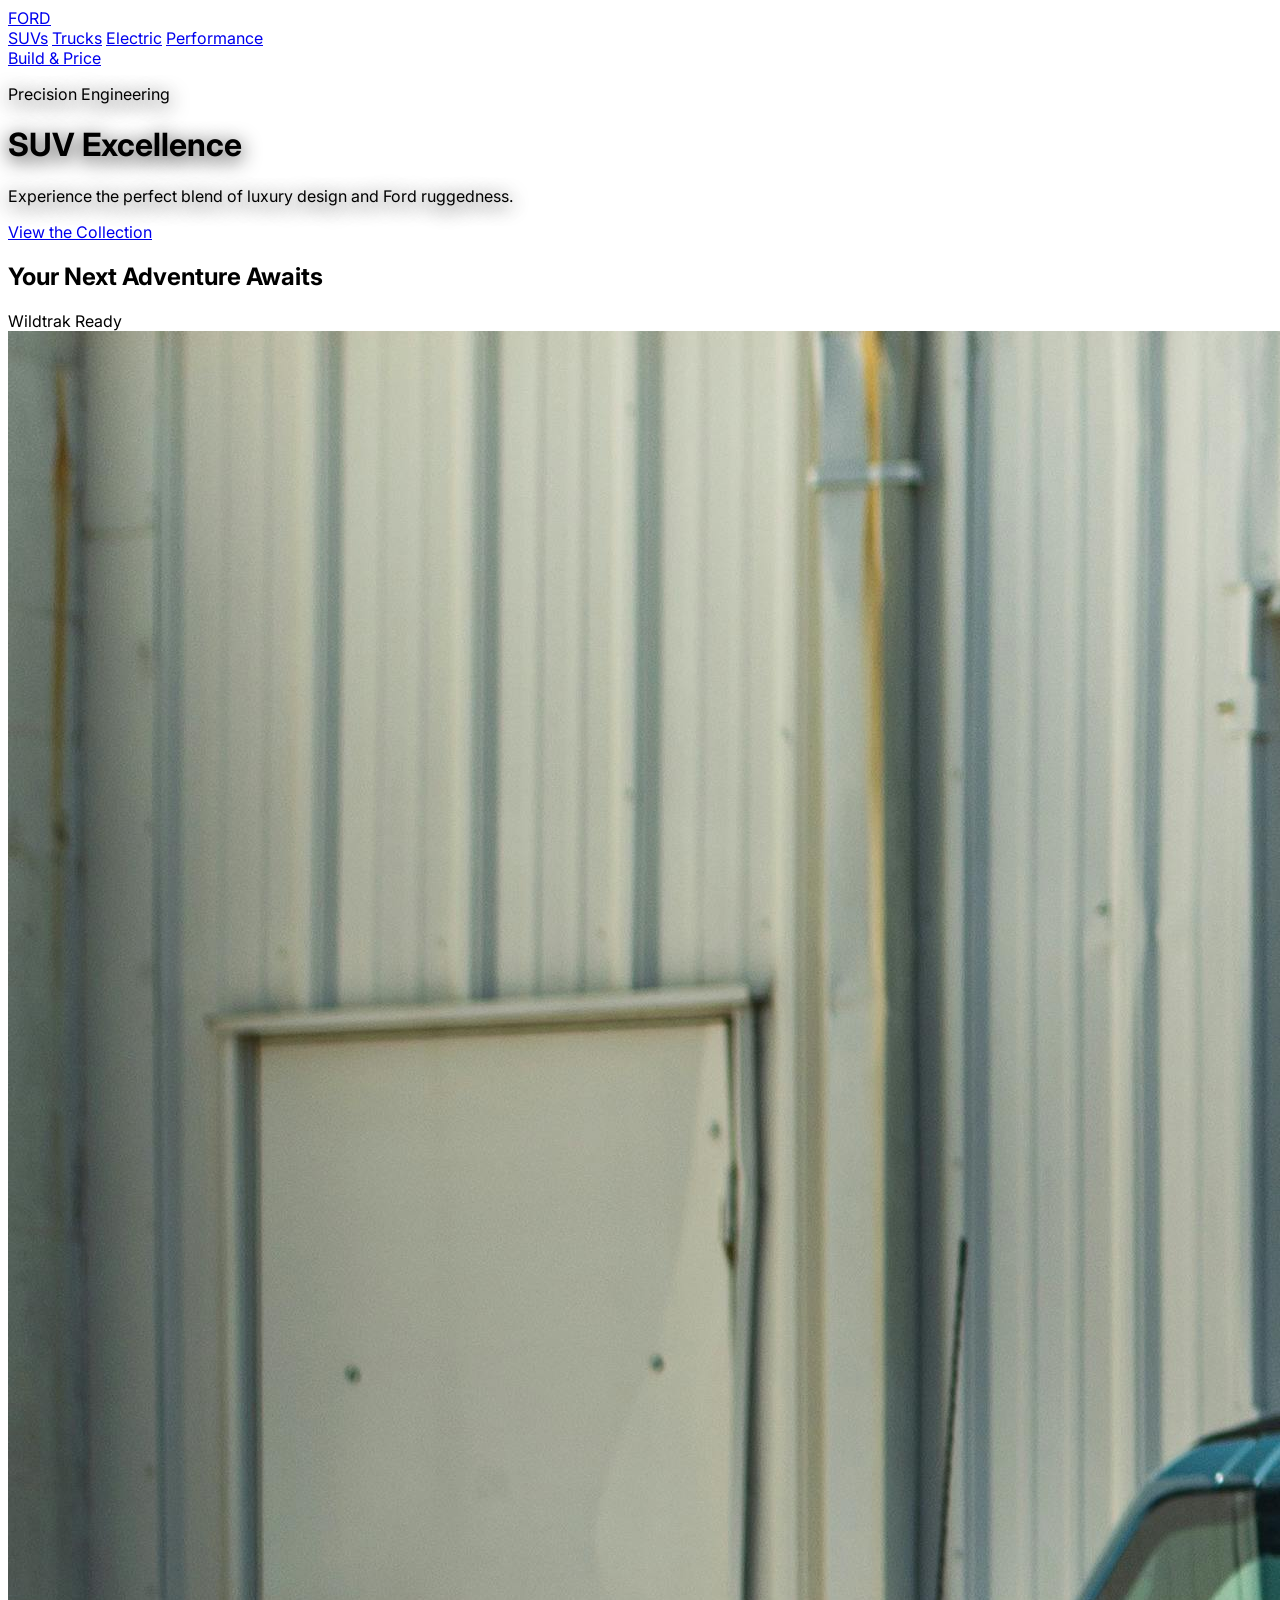
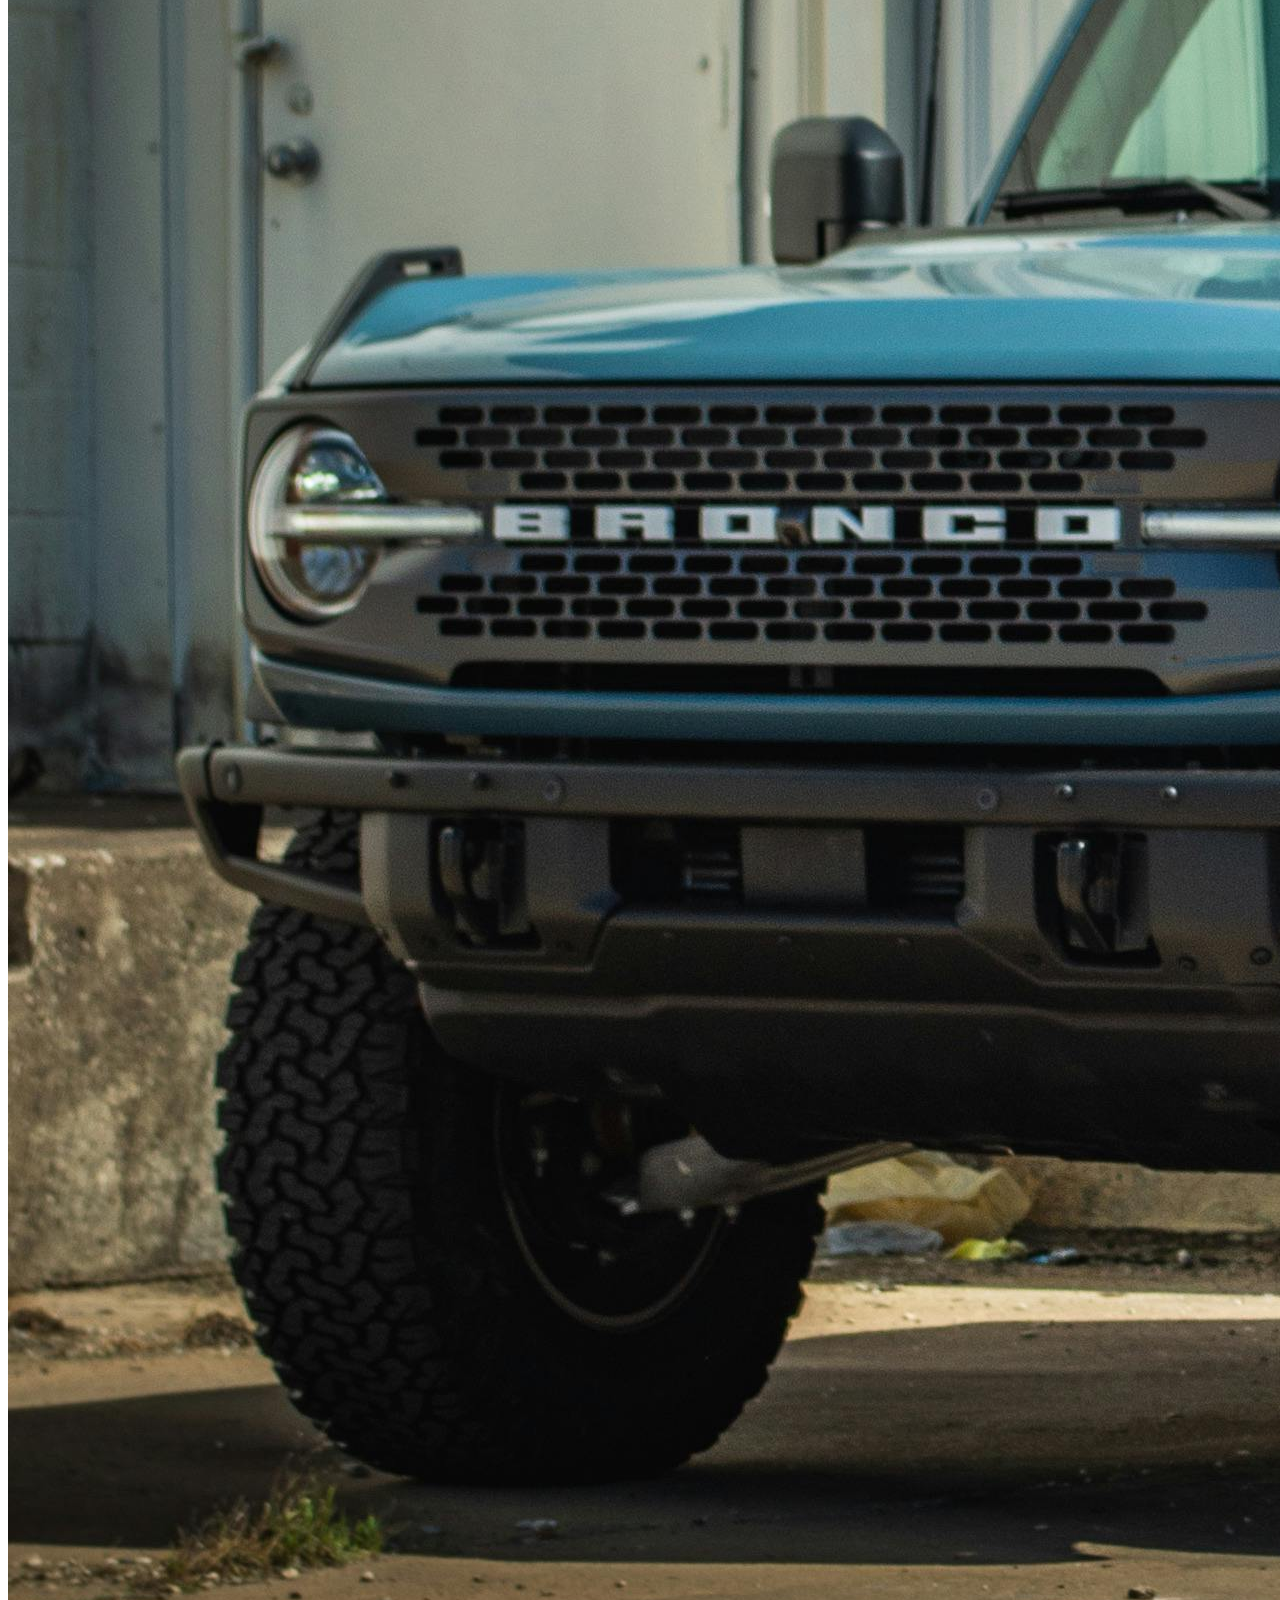
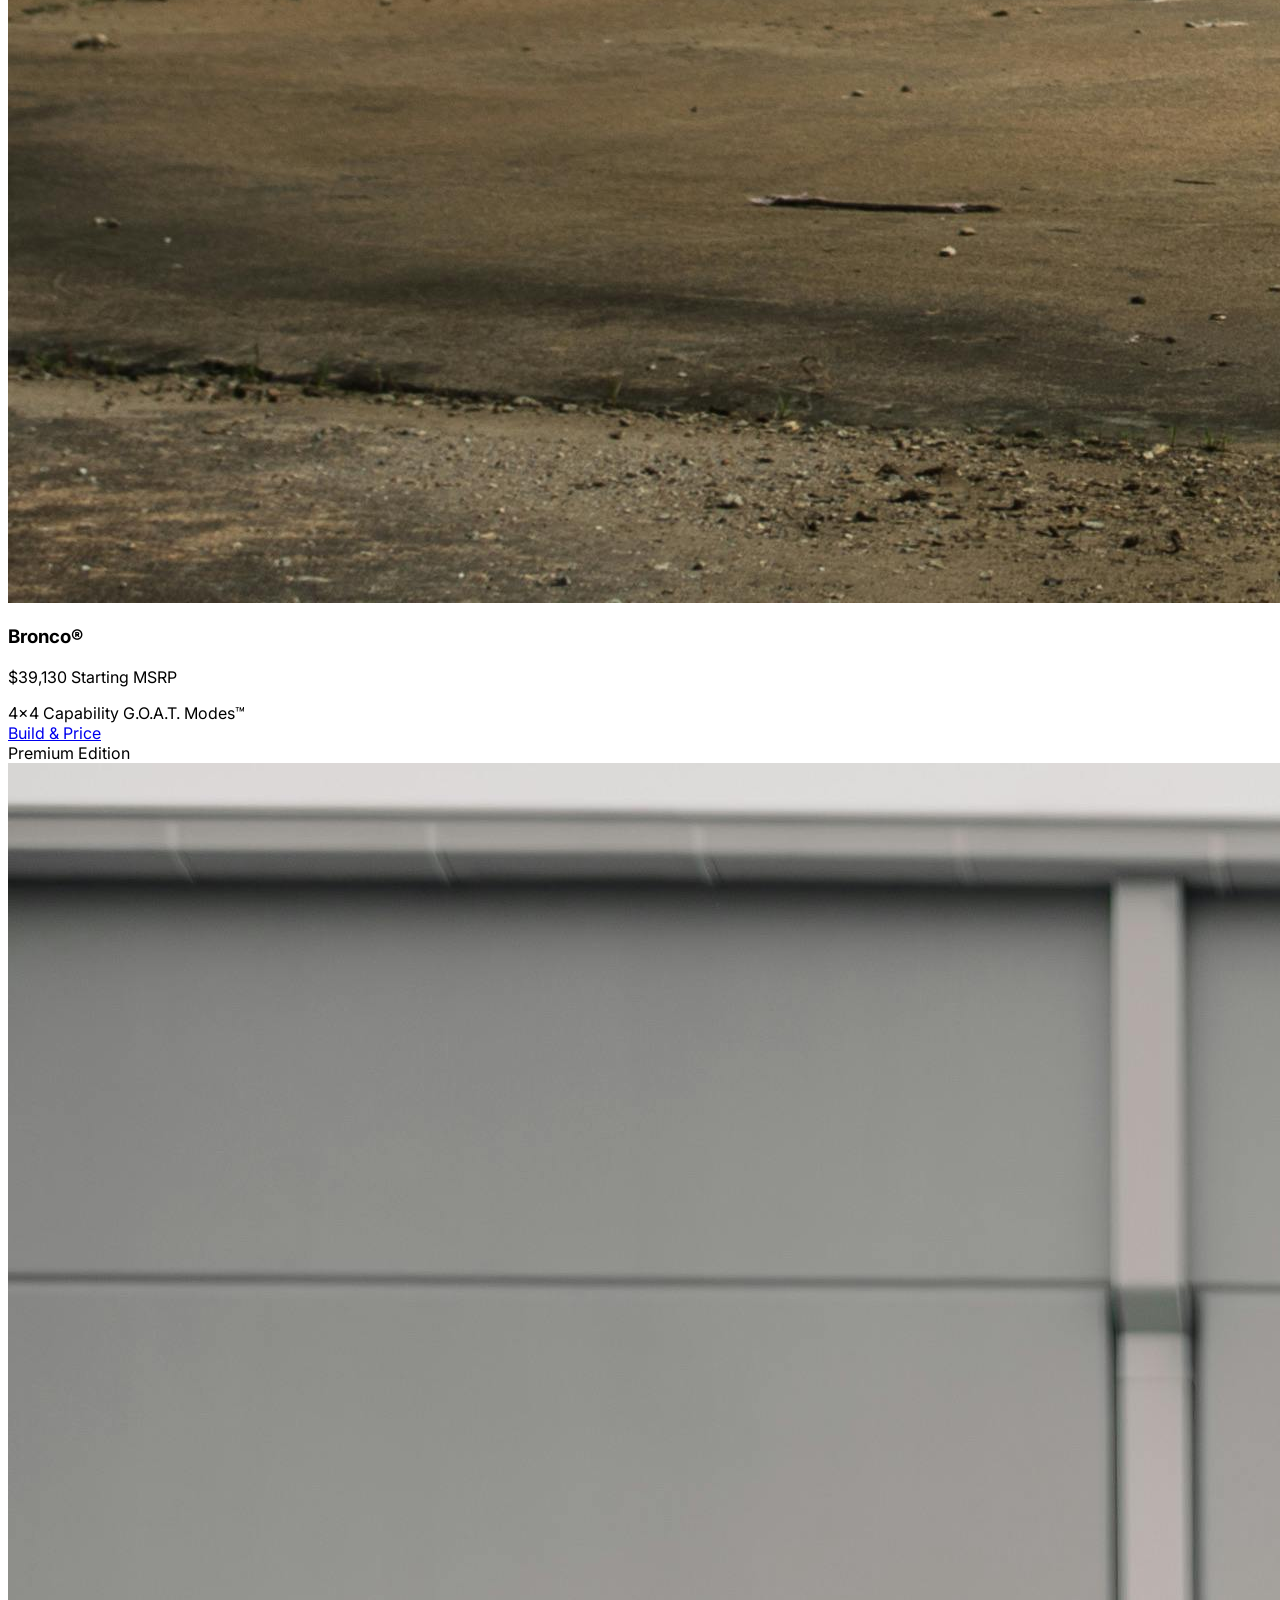
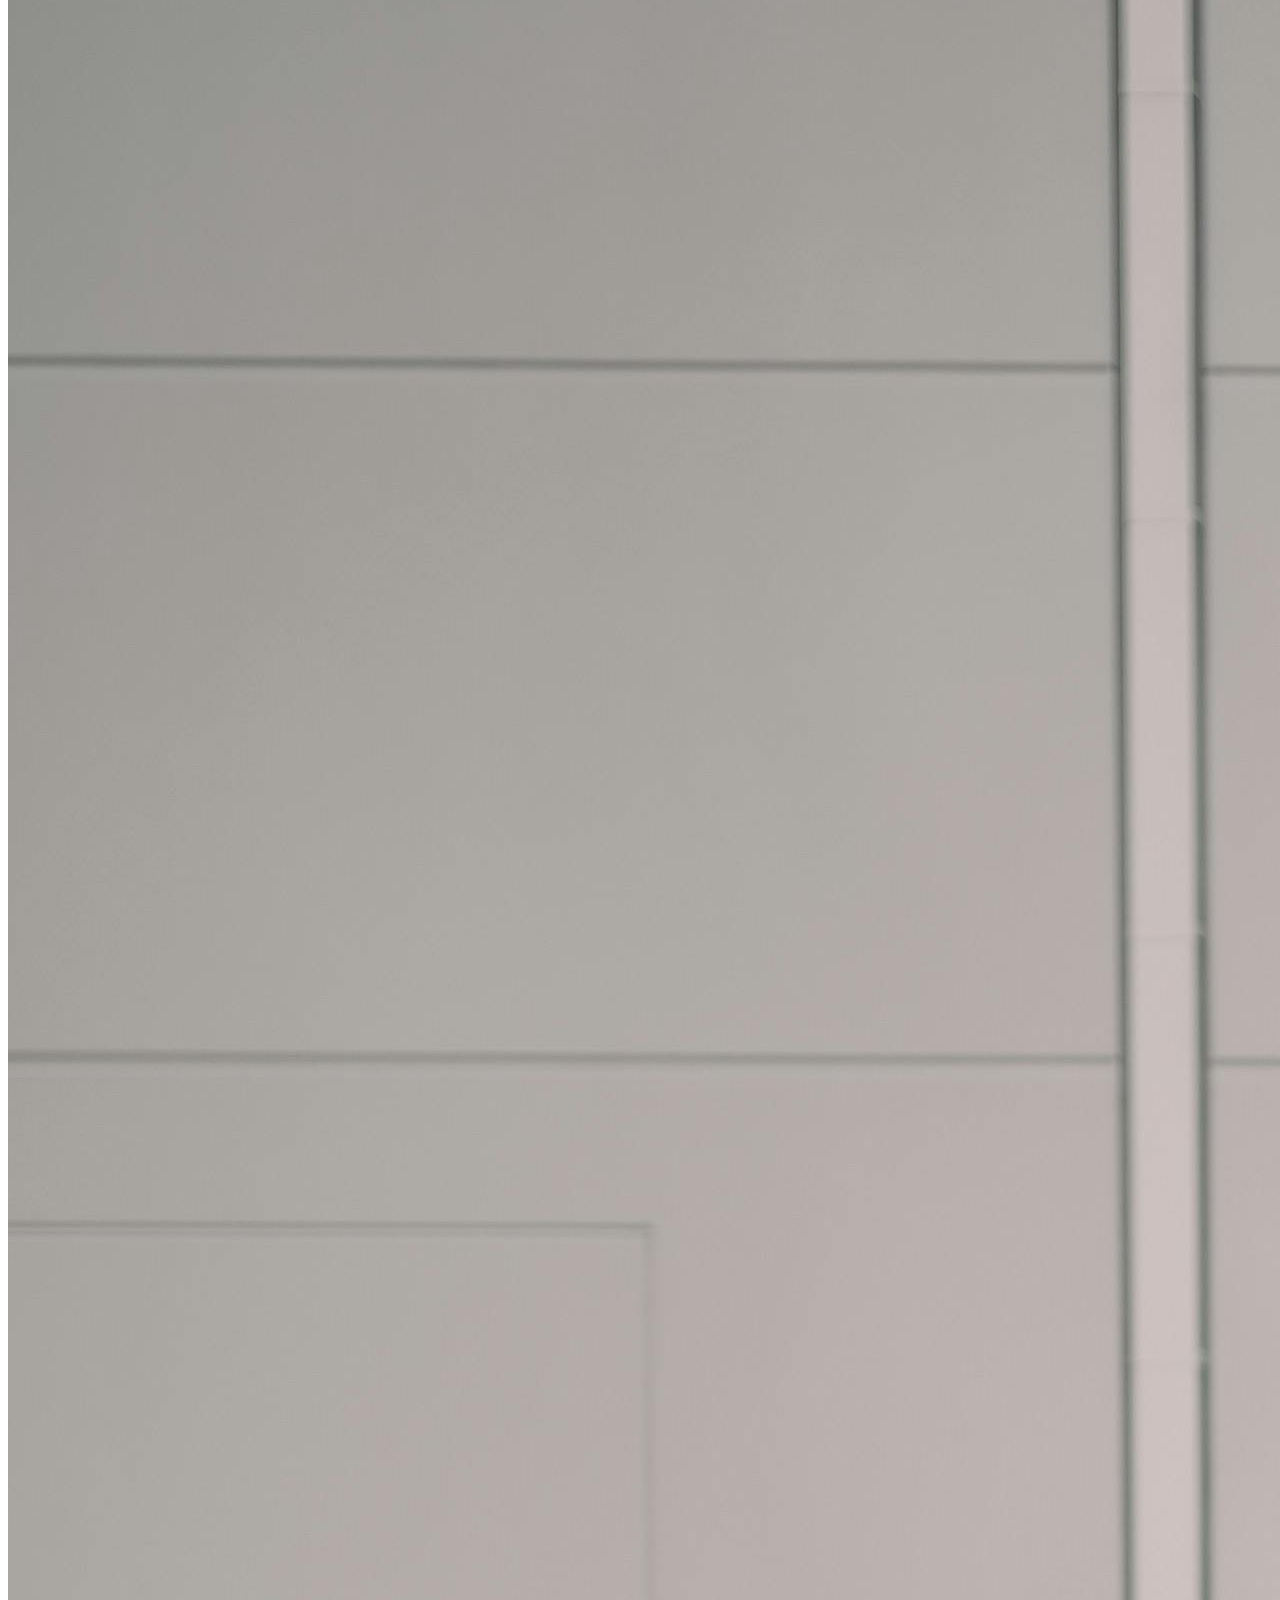
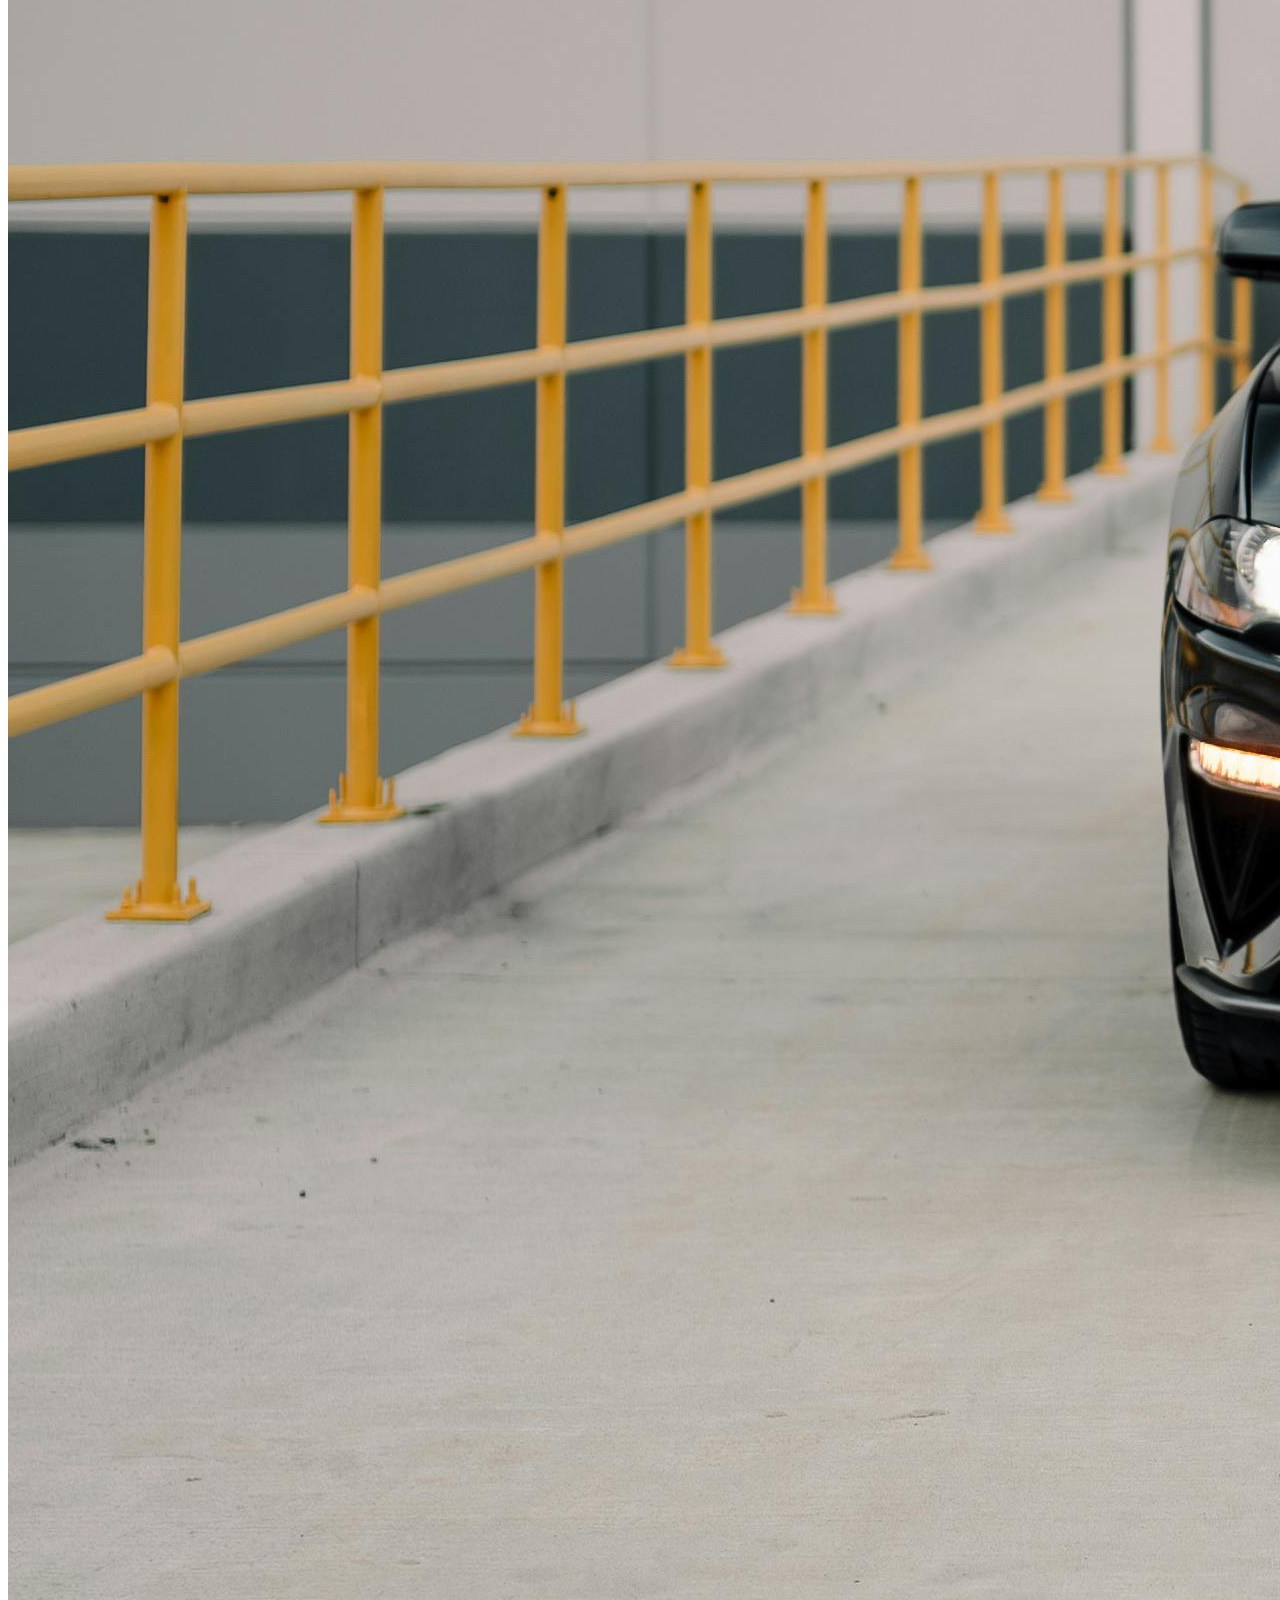
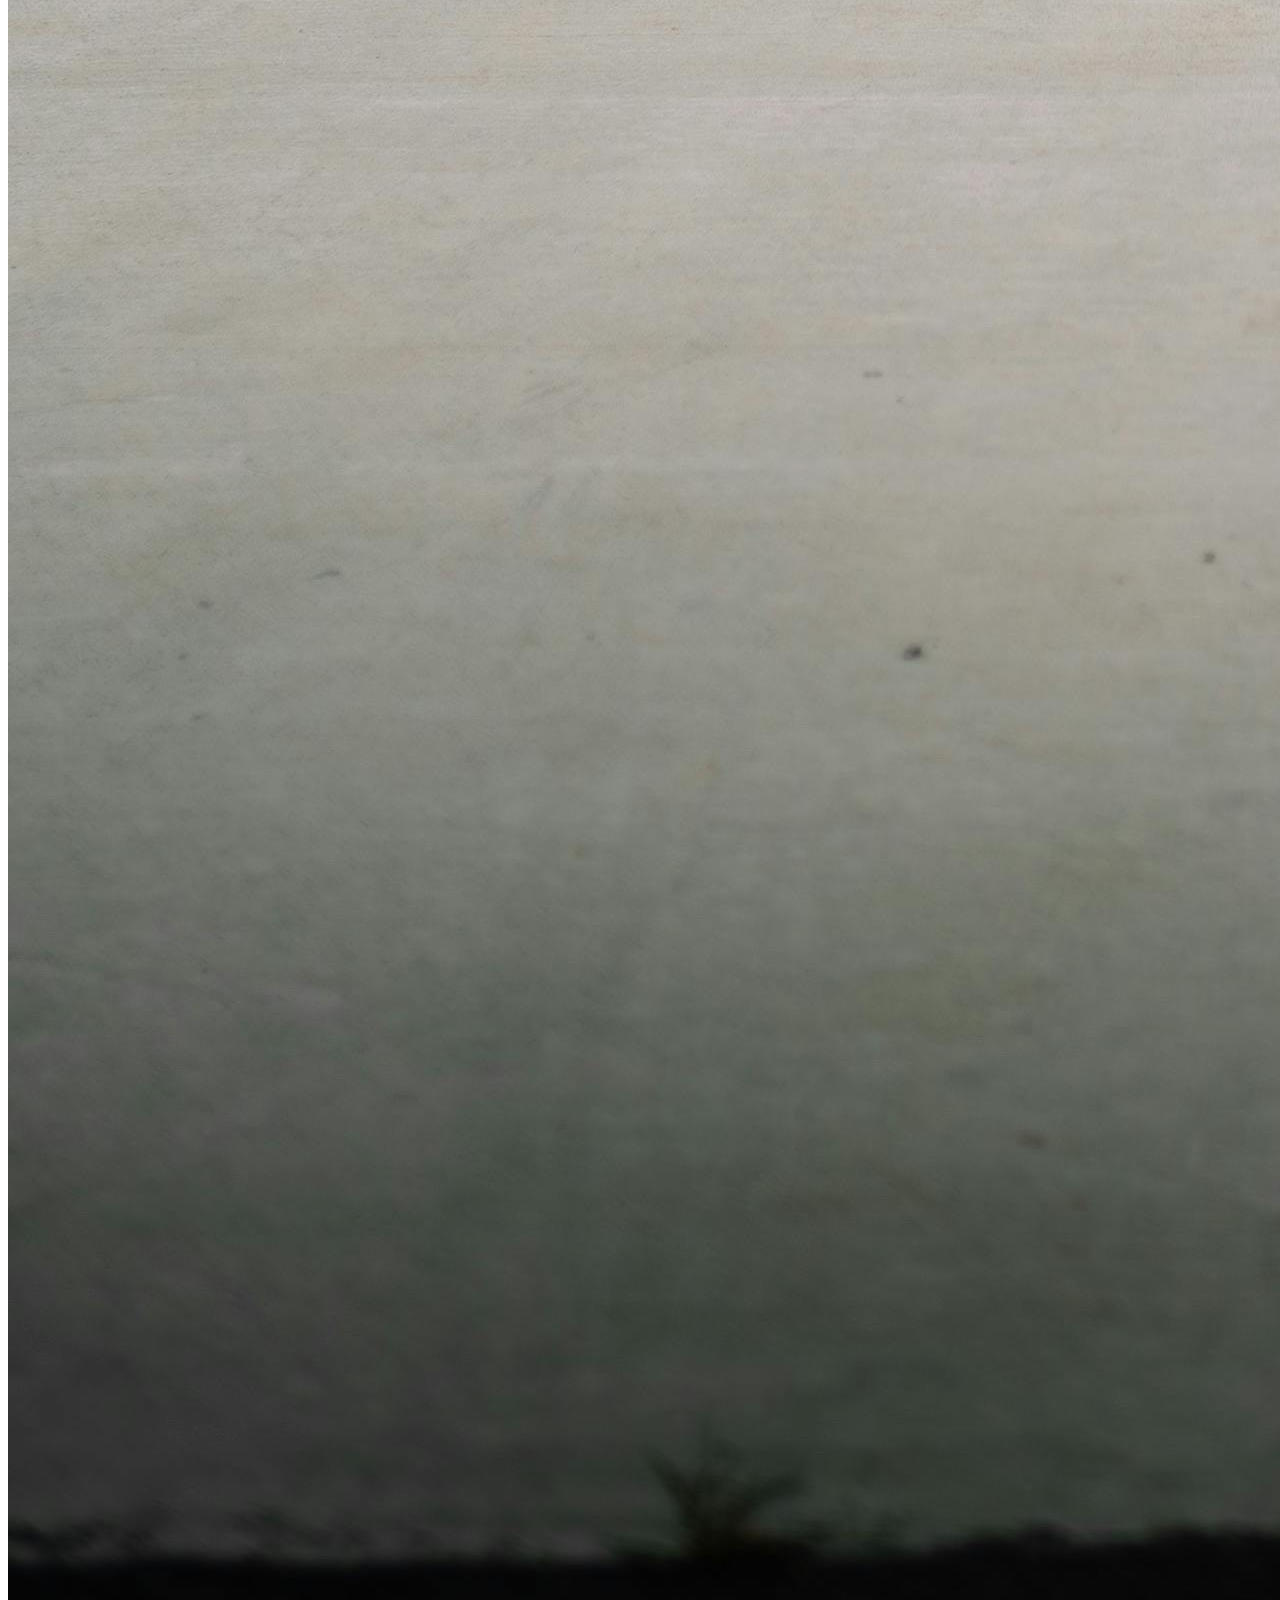
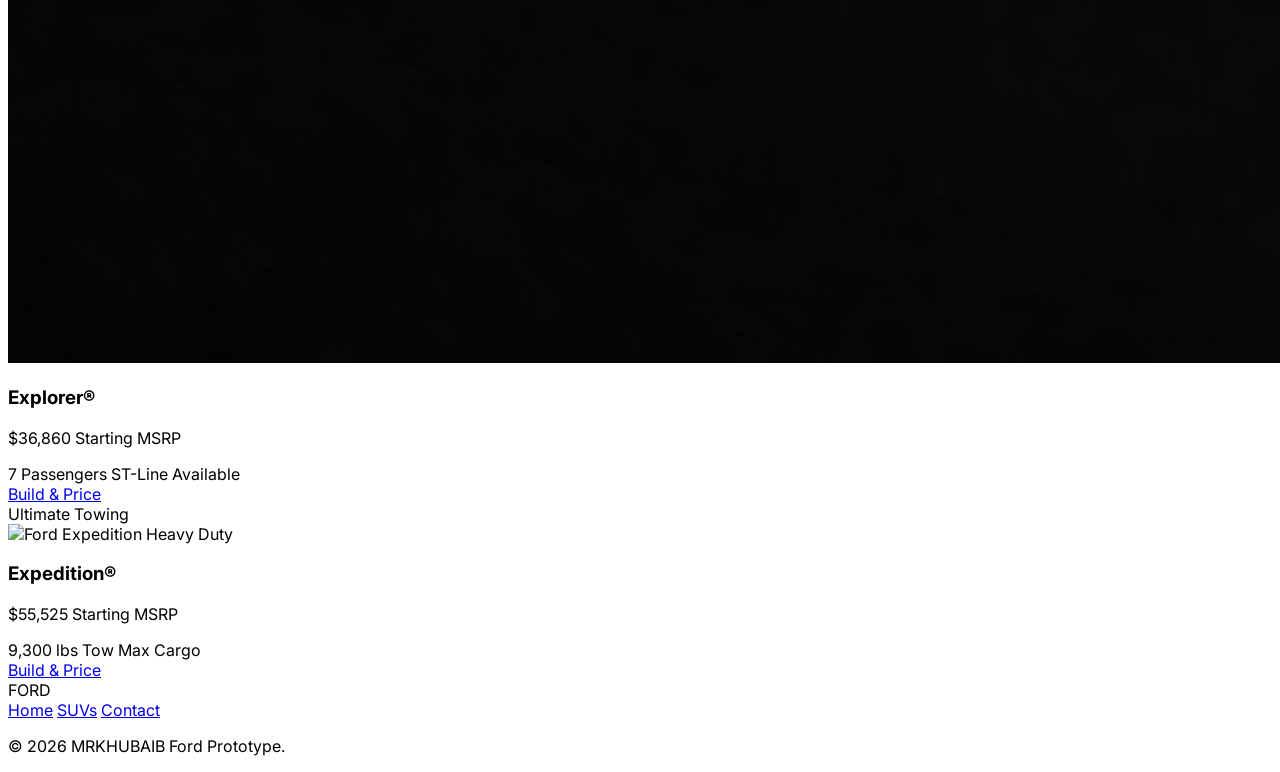
==== commit 80928432: "Update suvs.html" ====
--- a/suvs.html
+++ b/suvs.html
@@ -5,11 +5,10 @@
     <meta name="viewport" content="width=device-width, initial-scale=1.0">
     <title>Ford SUVs | Built for Adventure</title>
     <script src="https://cdn.tailwindcss.com"></script>
-    <link rel="stylesheet" href="styles.css">
     <link href="https://fonts.googleapis.com/css2?family=Inter:wght@400;600;800&display=swap" rel="stylesheet">
     <style>
         body { font-family: 'Inter', sans-serif; scroll-behavior: smooth; }
-        .glass-nav { background: rgba(0, 0, 0, 0.8); backdrop-filter: blur(12px); }
+        .glass-nav { background: rgba(0, 0, 0, 0.85); backdrop-filter: blur(12px); border-bottom: 1px solid rgba(255,255,255,0.1); }
         .text-shadow-strong { text-shadow: 0 4px 20px rgba(0, 0, 0, 0.9); }
         .hero-zoom { transition: transform 20s ease-out; }
         .hero-zoom:hover { transform: scale(1.1); }
@@ -22,17 +21,17 @@
             <a href="index.html" class="text-2xl font-black tracking-tighter uppercase cursor-pointer">FORD</a>
             <div class="hidden md:flex space-x-8 font-semibold text-sm">
                 <a href="suvs.html" class="text-blue-400 border-b-2 border-blue-400 pb-1">SUVs</a>
-                <a href="index.html#vehicles" class="hover:text-blue-400 transition">Trucks</a>
+                <a href="#" class="hover:text-blue-400 transition">Trucks</a>
                 <a href="#" class="hover:text-blue-400 transition">Electric</a>
                 <a href="#" class="hover:text-blue-400 transition">Performance</a>
             </div>
-            <a href="#" class="bg-blue-700 hover:bg-blue-600 text-white px-6 py-2 rounded-full font-bold transition shadow-lg">Build & Price</a>
+            <a href="#" class="bg-blue-700 hover:bg-blue-600 text-white px-6 py-2 rounded-full font-bold transition shadow-lg transform hover:scale-105">Build & Price</a>
         </div>
     </nav>
 
     <header class="relative h-screen flex items-center justify-center text-center overflow-hidden">
         <div class="absolute inset-0 z-0 bg-cover bg-center bg-no-repeat hero-zoom" style="background-image: url('hero.jpg');"></div>
-        <div class="absolute inset-0 bg-gradient-to-b from-black/70 via-black/30 to-slate-50 z-10"></div> 
+        <div class="absolute inset-0 bg-gradient-to-b from-black/80 via-black/40 to-slate-50 z-10"></div> 
         
         <div class="relative z-20 text-white max-w-4xl px-4 mt-16">
             <p class="text-blue-400 font-bold uppercase tracking-widest text-sm mb-3 text-shadow-strong">Precision Engineering</p>
@@ -53,11 +52,11 @@
             <div class="bg-white rounded-3xl shadow-xl overflow-hidden group border border-slate-100">
                 <div class="h-80 overflow-hidden relative">
                     <div class="absolute top-4 left-4 bg-orange-600 text-white text-[10px] font-black px-4 py-1.5 rounded-full uppercase z-10 shadow-lg">Wildtrak Ready</div>
-                    <img src="bronco.jpg" alt="Ford Bronco" class="w-full h-full object-cover group-hover:scale-110 transition duration-700">
+                    <img src="bronco.jpg" alt="Ford Bronco Wildtrak" class="w-full h-full object-cover group-hover:scale-110 transition duration-700">
                 </div>
                 <div class="p-8">
                     <h3 class="text-2xl font-black text-slate-900 mb-1">Bronco®</h3>
-                    <p class="text-slate-500 text-sm mb-6">Starting at $39,130</p>
+                    <p class="text-slate-500 text-sm mb-6 font-semibold">$39,130 Starting MSRP</p>
                     <div class="flex items-center text-xs font-bold text-slate-700 mb-6 bg-slate-50 p-3 rounded-xl justify-between">
                         <span>4x4 Capability</span>
                         <span class="text-blue-700">G.O.A.T. Modes™</span>
@@ -69,11 +68,11 @@
             <div class="bg-white rounded-3xl shadow-xl overflow-hidden group border border-slate-100">
                 <div class="h-80 overflow-hidden relative">
                     <div class="absolute top-4 left-4 bg-blue-700 text-white text-[10px] font-black px-4 py-1.5 rounded-full uppercase z-10 shadow-lg">Premium Edition</div>
-                    <img src="explorer.jpg" alt="Ford Explorer" class="w-full h-full object-cover group-hover:scale-110 transition duration-700">
+                    <img src="explorer.jpg" alt="Ford Explorer Premium" class="w-full h-full object-cover group-hover:scale-110 transition duration-700">
                 </div>
                 <div class="p-8">
                     <h3 class="text-2xl font-black text-slate-900 mb-1">Explorer®</h3>
-                    <p class="text-slate-500 text-sm mb-6">Starting at $36,860</p>
+                    <p class="text-slate-500 text-sm mb-6 font-semibold">$36,860 Starting MSRP</p>
                     <div class="flex items-center text-xs font-bold text-slate-700 mb-6 bg-slate-50 p-3 rounded-xl justify-between">
                         <span>7 Passengers</span>
                         <span class="text-blue-700">ST-Line Available</span>
@@ -85,14 +84,14 @@
             <div class="bg-white rounded-3xl shadow-xl overflow-hidden group border border-slate-100">
                 <div class="h-80 overflow-hidden relative">
                     <div class="absolute top-4 left-4 bg-slate-900 text-white text-[10px] font-black px-4 py-1.5 rounded-full uppercase z-10 shadow-lg">Ultimate Towing</div>
-                    <img src="expedition.jpg" alt="Ford Expedition" class="w-full h-full object-cover group-hover:scale-110 transition duration-700">
+                    <img src="expedition.jpg" alt="Ford Expedition Heavy Duty" class="w-full h-full object-cover group-hover:scale-110 transition duration-700">
                 </div>
                 <div class="p-8">
                     <h3 class="text-2xl font-black text-slate-900 mb-1">Expedition®</h3>
-                    <p class="text-slate-500 text-sm mb-4">Starting at $55,525</p>
+                    <p class="text-slate-500 text-sm mb-6 font-semibold">$55,525 Starting MSRP</p>
                     <div class="flex items-center text-xs font-bold text-slate-700 mb-6 bg-slate-50 p-3 rounded-xl justify-between">
                         <span>9,300 lbs Tow</span>
-                        <span class="text-blue-700">Heavy Duty</span>
+                        <span class="text-blue-700">Max Cargo</span>
                     </div>
                     <a href="#" class="block w-full text-center bg-slate-900 text-white py-4 rounded-2xl font-black uppercase tracking-widest text-xs transition hover:bg-blue-700 shadow-md">Build & Price</a>
                 </div>
@@ -114,10 +113,9 @@
     </footer>
 
     <script>
-        // Navbar scroll effect
         const nav = document.getElementById('navbar');
         window.onscroll = function() {
-            if (window.scrollY > 100) {
+            if (window.scrollY > 50) {
                 nav.classList.add('glass-nav');
                 nav.classList.remove('py-4');
                 nav.classList.add('py-2');
